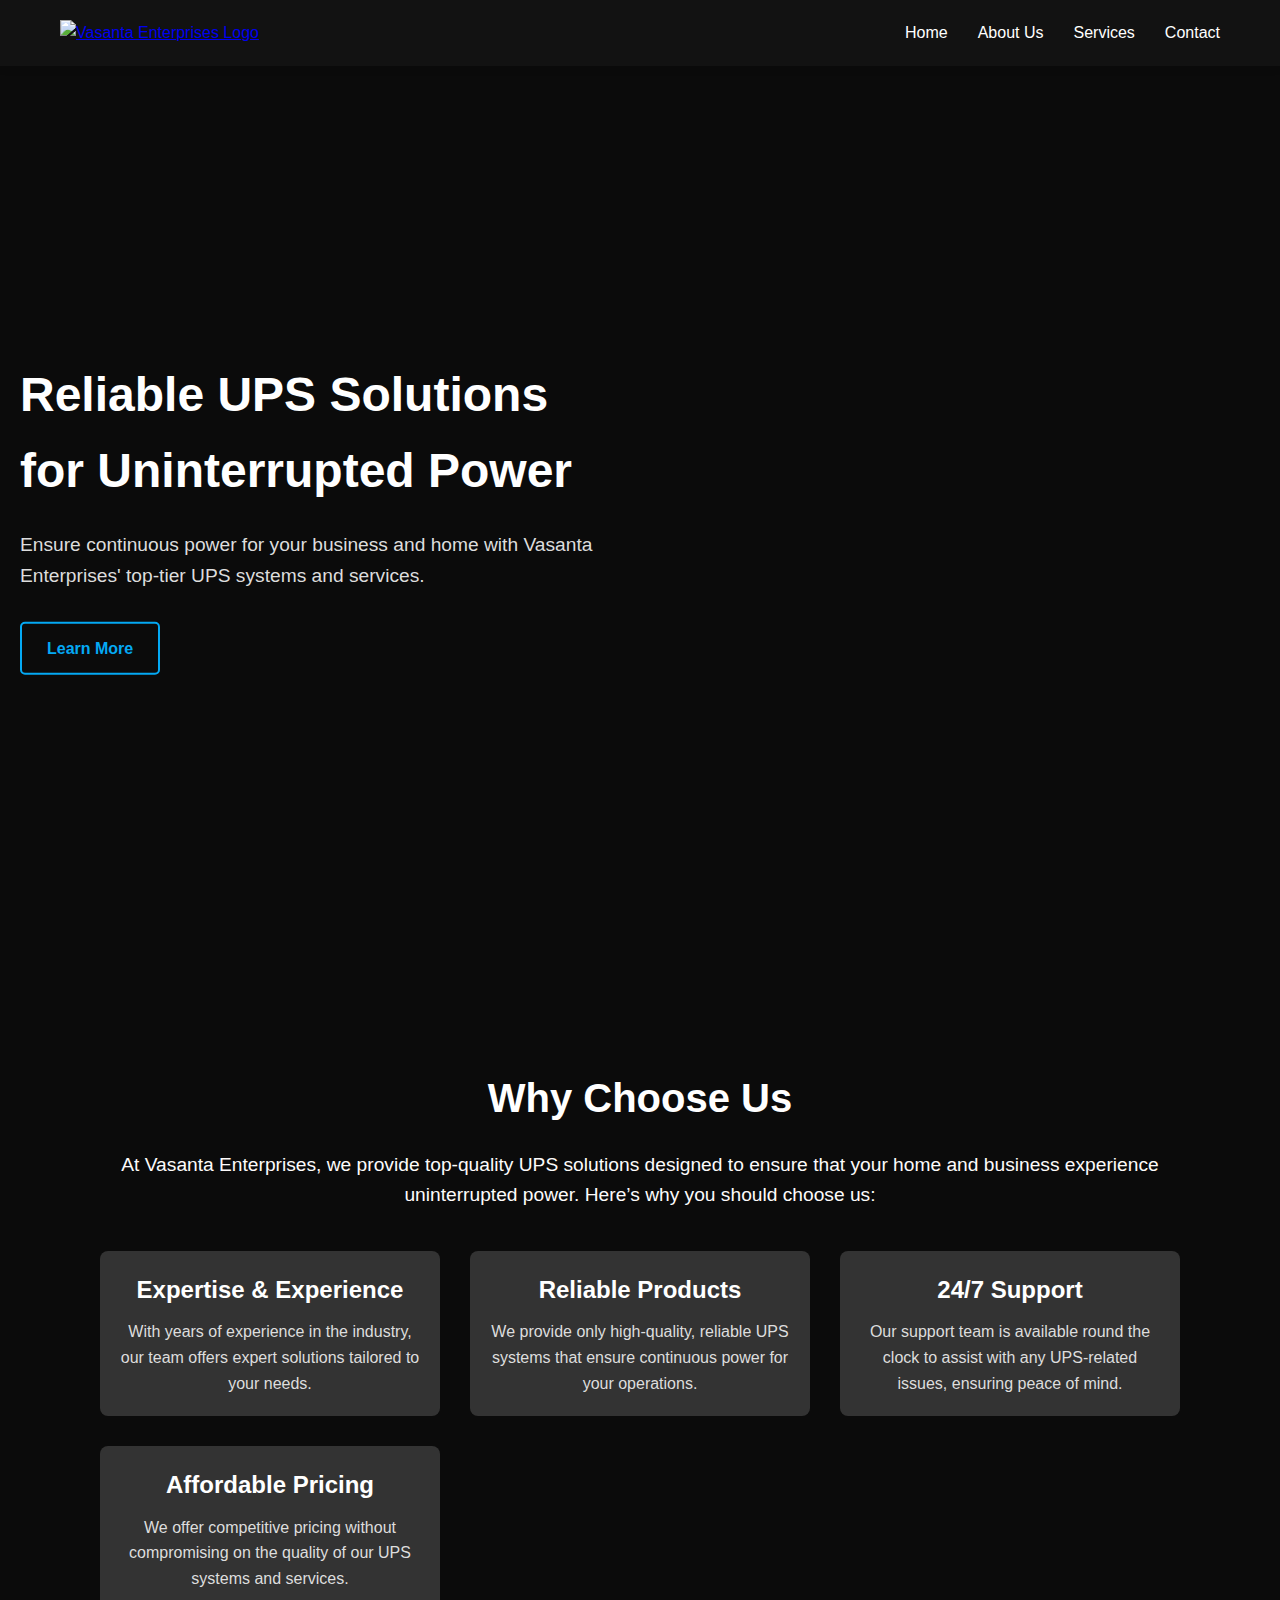
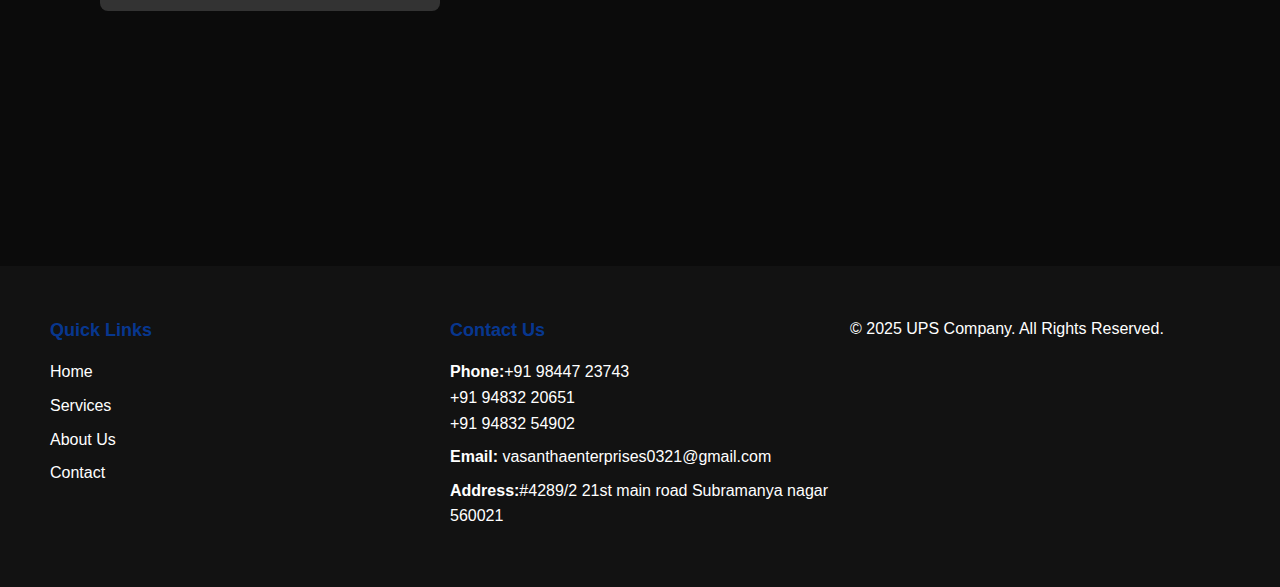
==== index.html @ 321c7b26 "Add files via upload" ====
<!DOCTYPE html>
<html lang="en">
<head>
  <meta charset="UTF-8">
  <meta name="viewport" content="width=device-width, initial-scale=1.0">
  <title>Vasanta Enterprises - UPS Services</title>
  <link rel="stylesheet" href="styles.css">
</head>
<body>
   
  <!-- Header Section -->
  <header class="header">
    <div class="container">
      <!-- Logo Section -->
      <div class="logo">
        <a href="#">
          <img src="logo.jpg" alt="Vasanta Enterprises Logo">
        </a>
      </div>
      
      <!-- Navigation Menu -->
      <nav class="nav">
        <ul>
          <li><a href="index.html">Home</a></li>
          <li><a href="about.html">About Us</a></li> <!-- About Us navigation link -->
          <li><a href="service.html">Services</a></li>
          <li><a href="contact_us.html">Contact</a></li>
        </ul>
      </nav>
    </div>
  </header>

  <!-- Hero Section -->
  <section class="hero">
    <div class="hero-content">
      <h1 class="hero-heading">Reliable UPS Solutions for Uninterrupted Power</h1>
      <p class="hero-subheading">Ensure continuous power for your business and home with Vasanta Enterprises' top-tier UPS systems and services.</p>
      <div class="cta-buttons">
        <a href="#" class="cta-btn secondary-btn">Learn More</a>
      </div>
    </div>
  </section>
  <!DOCTYPE html>
<html lang="en">
<head>
  <meta charset="UTF-8">
  <meta name="viewport" content="width=device-width, initial-scale=1.0">
  <title>About Us | Vasanta Enterprises</title>
  <link rel="stylesheet" href="styles.css">
</head>
<body>
  <!-- About Us / Why Choose Us Section -->
  <section class="about-us">
    <div class="container">
      <div class="about-content">
        <h2 class="section-heading">Why Choose Us</h2>
        <p class="section-description">At Vasanta Enterprises, we provide top-quality UPS solutions designed to ensure that your home and business experience uninterrupted power. Here’s why you should choose us:</p>
        
        <div class="reasons">
          <div class="reason">
            <h3 class="reason-heading">Expertise & Experience</h3>
            <p class="reason-description">With years of experience in the industry, our team offers expert solutions tailored to your needs.</p>
          </div>
          <div class="reason">
            <h3 class="reason-heading">Reliable Products</h3>
            <p class="reason-description">We provide only high-quality, reliable UPS systems that ensure continuous power for your operations.</p>
          </div>
          <div class="reason">
            <h3 class="reason-heading">24/7 Support</h3>
            <p class="reason-description">Our support team is available round the clock to assist with any UPS-related issues, ensuring peace of mind.</p>
          </div>
          <div class="reason">
            <h3 class="reason-heading">Affordable Pricing</h3>
            <p class="reason-description">We offer competitive pricing without compromising on the quality of our UPS systems and services.</p>
          </div>
        </div>
      </div>
    </div>
  </section>
</body>
</html>
<!DOCTYPE html>
<html lang="en">
<head>
  <meta charset="UTF-8">
  <meta name="viewport" content="width=device-width, initial-scale=1.0">
  <title>Services | Vasanta Enterprises</title>
  <link rel="stylesheet" href="styles.css">
</head>
<body>
 

</body>
<!-- Footer Section -->
<footer class="footer">
  <div class="footer-container">
    <!-- Footer Links -->
    <div class="footer-links">
      <h3>Quick Links</h3>
      <ul>
        <li><a href="index.html">Home</a></li>
        <li><a href="service.html">Services</a></li>
        <li><a href="about.html">About Us</a></li>
        <li><a href="contact_us.html">Contact</a></li>
    
      </ul>
    </div>

    <!-- Contact Details -->
    <div class="footer-contact">
      <h3>Contact Us</h3>
      <p><strong>Phone:</strong>+91 98447 23743<br>
        +91 94832 20651<br>
        +91 94832 54902</p>
      <p><strong>Email:</strong> vasanthaenterprises0321@gmail.com</p>
      <p><strong>Address:</strong>#4289/2 21st main road Subramanya nagar 560021</p>
    </div>


  <div class="footer-bottom">
    <p>&copy; 2025 UPS Company. All Rights Reserved.</p>
  </div>
</footer>
</html>
---- styles.css ----
/* Global Reset */
* {
    margin: 0;
    padding: 0;
    box-sizing: border-box;
  }
  
  body {
    font-family: 'Arial', sans-serif;
    background-color: #1c1c1c; /* Dark background */
    color: #fff; /* White text for readability */
    line-height: 1.6;
  }
  
  /* Header Section */
  .header {
    background-color: #121212; /* Dark background for header */
    padding: 20px 0;
    box-shadow: 0 4px 6px rgba(0, 0, 0, 0.1);
  }
  
  .container {
    max-width: 1200px;
    margin: 0 auto;
    padding: 0 20px;
    display: flex;
    justify-content: space-between;
    align-items: center;
  }
  
  /* Logo Section */
  .logo img {
    height: 50px; /* Adjust logo size */
    width: auto;
  }
  
  /* Navigation Menu */
  .nav ul {
    list-style-type: none;
    display: flex;
    gap: 20px;
  }
  
  .nav ul li {
    display: inline-block;
  }
  
  .nav ul li a {
    color: #fff;
    text-decoration: none;
    font-size: 16px;
    font-weight: 500;
    transition: color 0.3s ease;
  }
  
  .nav ul li a:hover {
    color: #04a9f4; /* Highlight color for hover effect */
  }
  
  /* Hero Section */
  .hero {
    position: relative;
    height: 100vh;
    background-image: url("https://www.ipd.com.au/images/delta/banner.jpg");
    background-size: cover;
    background-position: left center; /* Align background to the left */
    background-color: rgba(0, 0, 0, 0.6); /* Dark overlay for better text visibility */
  }
  
  
  .hero-content {
    position: absolute;
    top: 50%;
    left: 20px; /* Align to the left side of the page */
    transform: translateY(-50%); /* Vertically center the content */
    max-width: 600px; /* Limit the width for readability */
  }
  
  .hero-heading {
    font-size: 3rem; /* Large heading */
    font-weight: 700;
    color: #fff;
    margin-bottom: 20px;
  }
  
  .hero-subheading {
    font-size: 1.2rem;
    color: #ddd;
    margin-bottom: 30px;
  }
  
  .cta-buttons {
    display: flex;
    gap: 20px;
  }
  
  .cta-btn {
    padding: 12px 25px;
    font-size: 16px;
    font-weight: bold;
    text-decoration: none;
    border-radius: 5px;
    transition: all 0.3s ease;
  }
  
  .secondary-btn {
    background-color: transparent;
    border: 2px solid #04a9f4; /* Blue border for secondary button */
    color: #04a9f4;
  }
  
  .secondary-btn:hover {
    background-color: #04a9f4;
    color: #fff; /* Invert color on hover */
  }
  /* Global Reset */
* {
    margin: 0;
    padding: 0;
    box-sizing: border-box;
  }
  
  body {
    font-family: 'Arial', sans-serif;
    background-color: #1c1c1c; /* Dark background */
    color: #fff; /* White text for readability */
    line-height: 1.6;
  }
  
  /* About Us / Why Choose Us Section */
  .about-us{
    position: relative;
    height: 100vh;
    background-image: url(https://papers.co/wallpaper/papers.co-nn65-light-blub-dark-blue-29-wallpaper.jpg); /* Replace with your background image */
    background-size: cover;
    background-position: left center; /* Align background to the left */
    background-color: rgba(0, 0, 0, 0.6); /* Dark overlay for better text visibility */
    padding: 60px 0;
    text-align: center;
  }
  
  .container {
    max-width: 1200px;
    margin: 0 auto;
    padding: 0 20px;
  }
  
  .about-content {
    padding: 40px;
  }
  
  .section-heading {
    font-size: 2.5rem;
    font-weight: 700;
    color: #fff;
    margin-bottom: 20px;
    align-items: center;
  }
  
  .section-description {
    font-size: 1.2rem;
    color: #ddd;
    margin-bottom: 40px;
  }
  
  .reasons {
    display: grid;
    grid-template-columns: repeat(auto-fill, minmax(250px, 1fr));
    gap: 30px;
  }
  
  .reason {
    background-color: #333;
    padding: 20px;
    border-radius: 8px;
    transition: background-color 0.3s ease;
  }
  
  .reason:hover {
    background-color: #04a9f4; /* Hover effect with blue background */
  }
  
  .reason-heading {
    font-size: 1.5rem;
    font-weight: 600;
    color: #fff;
    margin-bottom: 10px;
  }
  
  .reason-description {
    font-size: 1rem;
    color: #ddd;
  }
  /* Global Reset */
* {
    margin: 0;
    padding: 0;
    box-sizing: border-box;
  }
  
  body {
    font-family: 'Arial', sans-serif;
    background-color: #1c1c1c; /* Dark background */
    color: #fff; /* White text for readability */
  }
  
  /* Header Section */
  .header {
    background-color: #121212; /* Dark background for header */
    padding: 20px 0;
    box-shadow: 0 4px 6px rgba(0, 0, 0, 0.1);
  }
  
  .container {
    max-width: 1200px;
    margin: 0 auto;
    padding: 0 20px;
    display: flex;
    justify-content: space-between;
    align-items: center;
  }
  
  /* Logo Section */
  .logo img {
    height: 50px; /* Adjust logo size */
    width: auto;
  }
  
  /* Navigation Menu */
  .nav ul {
    list-style-type: none;
    display: flex;
    gap: 30px;
  }
  
  .nav ul li {
    position: relative;
    display: inline-block;
  }
  
  .nav ul li a {
    color: #fff;
    text-decoration: none;
    font-size: 16px;
    font-weight: 500;
    transition: all 0.3s ease;
  }
  
  /* Animation Effect on Hover */
  .nav ul li a::after {
    content: "";
    position: absolute;
    width: 0;
    height: 2px;
    background-color: #04a9f4; /* Blue underline */
    left: 50%;
    bottom: -5px;
    transition: width 0.3s ease, left 0.3s ease;
    transform: translateX(-50%);
  }
  
  .nav ul li a:hover {
    color: #04a9f4; /* Change text color on hover */
    transform: scale(1.1); /* Slightly enlarge text on hover */
  }
  
  .nav ul li a:hover::after {
    width: 100%; /* Full underline on hover */
    left: 0; /* Move underline to the left */
  }
  
  /* Hover effect when the menu item is active */
  .nav ul li a:active {
    transform: scale(1.05);
  }
/* Global Reset */
* {
    margin: 0;
    padding: 0;
    box-sizing: border-box;
  }
  
  body {
    font-family: 'Arial', sans-serif;
    background-color: #1c1c1c; /* Dark background */
    color: #fff; /* White text for readability */
    line-height: 1.6;
  }
  
  /* Global Reset */
* {
    margin: 0;
    padding: 0;
    box-sizing: border-box;
  }
  
  body {
    font-family: 'Arial', sans-serif;
    background-color: #1c1c1c; /* Dark background */
    color: #fff; /* White text for readability */
    line-height: 1.6;
  }
  
  /* Global Reset */
* {
  margin: 0;
  padding: 0;
  box-sizing: border-box;
}

body {
  font-family: 'Arial', sans-serif;
  background-color: #1c1c1c; /* Dark background */
  color: #fff; /* White text for readability */
  line-height: 1.6;
}

/* Services Section */
/* Global Reset */
* {
  margin: 0;
  padding: 0;
  box-sizing: border-box;
}

body  {
  font-family: 'Arial', sans-serif;
  background-color: #1c1c1c; /* Dark background */
  color: #fff; /* White text for readability */
  line-height: 1.6;
  
}

/* Services Section */

.services {
  background-color: #121212; /* Dark background for section */
    position: relative;
    height: 100vh;
    background-image: url(""); /* Replace with your background image */
    background-size: cover;
    background-position: left center; /* Align background to the left */
    background-color: rgba(0, 0, 0, 0.6); /* Dark overlay for better text visibility */
    padding: 60px 0;
    text-align: center;
  padding: 60px 0;
  text-align: center;
}

.container {
  max-width: 1200px;
  margin: 0 auto;
  padding: 0 20px;
}

.section-heading {
  font-size: 2.5rem;
  font-weight: 700;
  color: #fff;
  margin-bottom: 20px;
}

.section-description {
  font-size: 1.2rem;
  color: #fdfbfb;
  margin-bottom: 40px;
}

/* Centering service cards */
.service-cards {
  display: grid;
  grid-template-columns: repeat(auto-fill, minmax(280px, 1fr)); /* Responsive grid */
  gap: 30px;
  justify-content: center; /* Centering the grid */
  align-items: center; /* Aligning items vertically */
  margin-top: 20px;
}

.service-card {
  background-color: #333; /* Dark background for each card */
  padding: 30px;
  border-radius: 8px;
  text-align: center;
  transition: transform 0.3s ease, box-shadow 0.3s ease;
  position: relative;
  overflow: hidden;
  z-index: 1; /* Ensure text is on top */
}

.service-card:hover {
  transform: translateY(-10px); /* Lift effect on hover */
  box-shadow: 0 5px 15px rgba(0, 0, 0, 0.3); /* Box shadow for hover */
}

/* Blue Glow Effect on Hover */
.service-card:hover::before {
  content: "";
  position: absolute;
  top: 50%;
  left: 50%;
  width: 120%;
  height: 120%;
  background: rgba(4, 169, 244, 0.6); /* Blue glow */
  border-radius: 10px;
  transform: translate(-50%, -50%);
  animation: glow 1.5s infinite ease-in-out; /* Animated glow */
  z-index: 0; /* Ensure the glow is behind the text */
}

@keyframes glow {
  0% {
    box-shadow: 0 0 5px rgba(4, 169, 244, 0.6), 0 0 15px rgba(4, 169, 244, 0.6), 0 0 30px rgba(4, 169, 244, 0.6);
  }
  50% {
    box-shadow: 0 0 15px rgba(4, 169, 244, 1), 0 0 25px rgba(4, 169, 244, 1), 0 0 40px rgba(4, 169, 244, 1);
  }
  100% {
    box-shadow: 0 0 5px rgba(4, 169, 244, 0.6), 0 0 15px rgba(4, 169, 244, 0.6), 0 0 30px rgba(4, 169, 244, 0.6);
  }
}

.service-icon img {
  width: 60px; /* Icon size */
  height: 60px;
  margin-bottom: 20px;
}

.service-heading {
  font-size: 1.8rem;
  font-weight: 600;
  color: #fff;
  margin-bottom: 15px;
  z-index: 2; /* Ensure heading text stays above glow */
  position: relative; /* Needed for z-index to work */
}

.service-description {
  font-size: 1rem;
  color: #ddd;
}

/* Responsive Design for Small Screens */
@media (max-width: 768px) {
  .section-heading {
    font-size: 2rem;
  }

  .section-description {
    font-size: 1rem;
  }
}
/* General Footer Styling */
.footer {
  background-color: #121212; /* Dark background */
  color: #ffffff; /* White text */
  padding: 40px 20px;
  font-family: Arial, sans-serif;
}

.footer-container {
  display: flex;
  flex-wrap: wrap;
  justify-content: space-between;
  max-width: 1200px;
  margin: 0 auto;
}

.footer-container div {
  flex: 1 1 250px;
  margin: 10px;
}

.footer h3 {
  margin-bottom: 15px;
  font-size: 18px;
  color: #0054f094; /* Accent color */
}

/* Footer Links */
.footer-links ul {
  list-style: none;
  padding: 0;
}

.footer-links ul li {
  margin: 8px 0;
}

.footer-links ul li a {
  color: #ffffff;
  text-decoration: none;
  transition: color 0.3s ease;
}

.footer-links ul li a:hover {
  color: #0040f08f; /* Hover effect */
}

/* Footer Contact */
.footer-contact p {
  margin: 8px 0;
}

/* Social Media Links */
.footer-social a {
  display: inline-block;
  margin-right: 10px;
  color: #ffffff;
  text-decoration: none;
  transition: color 0.3s ease;
}

.footer-social a:hover {
  color: #004cf09c; /* Hover effect */
}

/* Newsletter Section */
.footer-newsletter input[type="email"] {
  width: 70%;
  padding: 10px;
  margin-right: 10px;
  border: none;
  border-radius: 5px;
}

.footer-newsletter button {
  padding: 10px 15px;
  border: none;
  background-color: #0054f0a4;
  color: #121212;
  border-radius: 5px;
  cursor: pointer;
  transition: background-color 0.3s ease;
}

/* Container Styling */
.services-container {
  display: flex;
  justify-content: center; /* Centers content horizontally */
  align-items: center; /* Centers content vertically (if needed) */
  flex-wrap: wrap; /* Wraps the cards if there's not enough space */
  gap: 20px; /* Adds space between cards */
  padding: 40px;
  margin: 0 auto; /* Centers the container */
  max-width: 1200px; /* Adjust the max width to match About Us */
  text-align: center; /* Align text inside the cards */
}

/* Service Card Styling */
.service-card {
  background-color: #3a3a3a41;
  border-radius: 10px;
  padding: 20px;
  width: 300px; /* Ensures consistent size for all cards */
  box-shadow: 0 4px 6px rgba(0, 0, 0, 0.1);
  transition: transform 0.3s ease, box-shadow 0.3s ease;
  background-color: #333;
  padding: 20px;
  border-radius: 8px;
  transition: background-color 0.3s ease;
}

.service-card:hover {
  transform: translateY(-10px); /* Hover effect for animation */
  box-shadow: 0 8px 12px rgba(0, 0, 0, 0.2);
}

.service-card h3 {
  font-size: 20px;
  font-weight: bold;
  margin-bottom: 15px;
  color: #333;;
}

.service-card p {
  font-size: 16px;
  color: #fcf7f7fb;
  line-height: 1.5;
}

.services-container {
  display: flex;
  justify-content: center;
  flex-wrap: wrap;
  gap: 20px;
  padding: 40px;
  max-width: 1200px;
  margin: 0 auto;
  text-align: center;
}

/* Service Card Styling */
.service-card {
  background-color: #1b191986;
  border: 1px solid #ddd;
  border-radius: 10px;
  padding: 20px;
  width: 300px;
  box-shadow: 0 4px 6px rgba(0, 0, 0, 0.1);
  text-decoration: none; /* Removes underline from links */
  color: inherit; /* Inherits text color */
  transition: transform 0.3s ease, box-shadow 0.3s ease, background-color 0.3s ease;
}

.service-card:hover {
  transform: translateY(-10px); /* Lift card on hover */
  box-shadow: 0 8px 12px rgba(0, 0, 0, 0.2);
  background-color: #18191a; /* Slight background color change on hover */
}

/* Service Card Text Styling */
.service-card h3 {
  font-size: 20px;
  font-weight: bold;
  margin-bottom: 15px;
  color: #f7f3f3;
  transition: color 0.3s ease;
}

.service-card p {
  font-size: 16px;
  color: #fdfcfc;
  line-height: 1.5;
  transition: color 0.3s ease;
}

.service-card:hover h3 {
  color: #007bff; /* Change heading color on hover */
}

.service-card:hover p {
  color: #0056b3; /* Change paragraph color on hover */

 body {
  margin: 0;
  font-family: Arial, sans-serif;
  background-color: #f7f9fc;
  color: #353535;
}

.main-header {
  background-color: #007bff;
  padding: 10px 0;
}

.navbar .nav-menu {
  list-style: none;
  display: flex;
  justify-content: center;
  margin: 0;
  padding: 0;
}

.navbar .nav-menu li {
  margin: 0 15px;
}

.navbar .nav-menu a {
  text-decoration: none;
  color: #fff;
  font-size: 18px;
  transition: color 0.3s ease;
}

.navbar .nav-menu a:hover {
  color: #dfe3ee;
}

/* Services Section */
.services-section {
  padding: 50px 20px;
  text-align: center;
  background-color: #fff;
}

.section-title {
  font-size: 36px;
  color: #007bff;
  margin-bottom: 30px;
}

.service-cards-container {
  display: flex;
  flex-wrap: wrap;
  justify-content: center;
  gap: 20px;
}

.service-card {
  text-decoration: none;
  color: #333;
  background-color: #f1f1f1;
  padding: 20px;
  width: 250px;
  border-radius: 8px;
  text-align: center;
  transition: transform 0.3s ease, background-color 0.3s ease;
  box-shadow: 0 4px 6px rgba(0, 0, 0, 0.1);
}

.service-card h3 {
  font-size: 24px;
  color: #007bff;
  margin-bottom: 10px;
}

.service-card p {
  font-size: 16px;
  color: #666;
}

.service-card:hover {
  transform: translateY(-10px);
  background-color: #e9f5ff;
}

/* Footer */
.footer {
  padding: 20px;
  text-align: center;
  background-color: #007bff;
  color: #fff;
}

body {
  margin: 0;
  font-family: Arial, sans-serif;
  background-color: #f7f9fc;
  color: #333;
}

.main-header {
  background-color: #007bff;
  padding: 10px 0;
}

.navbar .nav-menu {
  list-style: none;
  display: flex;
  justify-content: center;
  margin: 0;
  padding: 0;
}

.navbar .nav-menu li {
  margin: 0 15px;
}

.navbar .nav-menu a {
  text-decoration: none;
  color: #fff;
  font-size: 18px;
  transition: color 0.3s ease;
}

.navbar .nav-menu a:hover {
  color: #dfe3ee;
}

/* General Styles */
body {
  margin: 0;
  font-family: Arial, sans-serif;
  background-color: #f7f9fc;
  color: #333;
}

.main-header {
  background-color: #007bff;
  padding: 10px 0;
}

.navbar .nav-menu {
  list-style: none;
  display: flex;
  justify-content: center;
  margin: 0;
  padding: 0;
}

.navbar .nav-menu li {
  margin: 0 15px;
}

.navbar .nav-menu a {
  text-decoration: none;
  color: #fff;
  font-size: 18px;
  transition: color 0.3s ease;
}

.navbar .nav-menu a:hover {
  color: #dfe3ee;
}

/* Active Link Style */
.navbar .nav-menu a.active {
  color: #f8f8f8;
  border-bottom: 2px solid #f8f8f8;
}

/* Contact Us Section */
.contact-section {
  padding: 50px 20px;
  text-align: center;
  background-color: #fff;
}

.section-title {
  font-size: 36px;
  color: #007bff;
  margin-bottom: 20px;
}

.contact-description {
  font-size: 18px;
  color: #555;
  margin-bottom: 30px;
}

.contact-details {
  display: flex;
  flex-wrap: wrap;
  justify-content: center;
  gap: 20px;
}

.contact-info {
  text-align: left;
  max-width: 300px;
}

.contact-info h3 {
  color: #007bff;
  font-size: 20px;
  margin-bottom: 5px;
}

.contact-info p {
  font-size: 16px;
  color: #666;
}

.map-container {
  max-width: 100%;
}

.animated-map {
  transition: transform 0.5s ease;
}

.animated-map:hover {
  transform: scale(1.05);
  filter: brightness(1.2);
}

/* Footer */
.footer {
  padding: 20px;
  text-align: center;
  background-color: #007bff;
  color: #fff;
}
.cards-container {
  display: grid;
  grid-template-columns: repeat(auto-fit, minmax(300px, 1fr)); /* Automatically adjust columns */
  gap: 20px; /* Add spacing between cards */
  padding: 20px;
}

.card {
  padding: 20px;
  border: 1px solid #ddd;
  border-radius: 8px;
  box-shadow: 0 4px 6px rgba(0, 0, 0, 0.1);
}

.slider {
  position: relative;
  width: 80%;
  height: 400px;
  overflow: hidden;
  border-radius: 10px;
  box-shadow: 0 4px 10px rgba(0, 0, 0, 0.2);
}

.slides {
  display: flex;
  transition: transform 0.5s ease-in-out;
}

.slides img {
  width: 100%;
  height: 100%;
  object-fit: cover;
}

button {
  position: absolute;
  top: 50%;
  transform: translateY(-50%);
  background-color: rgba(0, 0, 0, 0.5);
  color: white;
  border: none;
  padding: 15px;
  cursor: pointer;
  z-index: 10;
  border-radius: 50%;
}

button:hover {
  background-color: rgba(0, 0, 0, 0.8);
}

button.prev {
  left: 10px;
}

button.next {
  right: 10px;
}

/* Slider Container */
.slider-container {
  width: 80%; /* Adjust to fit your design */
  margin: auto;
  overflow: hidden; /* Hide content outside the container */
  border: 2px solid #ddd;
  border-radius: 8px;
  position: relative;
  box-shadow: 0 4px 8px rgba(0, 0, 0, 0.2);
}

/* Slides */
.slides {
  display: flex;
  width: 400%; /* 4 slides */
  animation: slideAnimation 16s infinite; /* Animation for sliding */
}

/* Individual Slide */
.slide {
  width: 100%; /* Full width of the container */
  flex-shrink: 0;
}

.slide img {
  width: 100%;
  display: block;
  border-radius: 8px;
}

/* Keyframes for Sliding Animation */
@keyframes slideAnimation {
  0% {
    transform: translateX(0%);
  }
  25% {
    transform: translateX(-100%);
  }
  50% {
    transform: translateX(-200%);
  }
  75% {
    transform: translateX(-300%);
  }
  100% {
    transform: translateX(0%);
  }
}
---- styles.css ----
/* Global Reset */
* {
    margin: 0;
    padding: 0;
    box-sizing: border-box;
  }
  
  body {
    font-family: 'Arial', sans-serif;
    background-color: #1c1c1c; /* Dark background */
    color: #fff; /* White text for readability */
    line-height: 1.6;
  }
  
  /* Header Section */
  .header {
    background-color: #121212; /* Dark background for header */
    padding: 20px 0;
    box-shadow: 0 4px 6px rgba(0, 0, 0, 0.1);
  }
  
  .container {
    max-width: 1200px;
    margin: 0 auto;
    padding: 0 20px;
    display: flex;
    justify-content: space-between;
    align-items: center;
  }
  
  /* Logo Section */
  .logo img {
    height: 50px; /* Adjust logo size */
    width: auto;
  }
  
  /* Navigation Menu */
  .nav ul {
    list-style-type: none;
    display: flex;
    gap: 20px;
  }
  
  .nav ul li {
    display: inline-block;
  }
  
  .nav ul li a {
    color: #fff;
    text-decoration: none;
    font-size: 16px;
    font-weight: 500;
    transition: color 0.3s ease;
  }
  
  .nav ul li a:hover {
    color: #04a9f4; /* Highlight color for hover effect */
  }
  
  /* Hero Section */
  .hero {
    position: relative;
    height: 100vh;
    background-image: url("https://www.ipd.com.au/images/delta/banner.jpg");
    background-size: cover;
    background-position: left center; /* Align background to the left */
    background-color: rgba(0, 0, 0, 0.6); /* Dark overlay for better text visibility */
  }
  
  
  .hero-content {
    position: absolute;
    top: 50%;
    left: 20px; /* Align to the left side of the page */
    transform: translateY(-50%); /* Vertically center the content */
    max-width: 600px; /* Limit the width for readability */
  }
  
  .hero-heading {
    font-size: 3rem; /* Large heading */
    font-weight: 700;
    color: #fff;
    margin-bottom: 20px;
  }
  
  .hero-subheading {
    font-size: 1.2rem;
    color: #ddd;
    margin-bottom: 30px;
  }
  
  .cta-buttons {
    display: flex;
    gap: 20px;
  }
  
  .cta-btn {
    padding: 12px 25px;
    font-size: 16px;
    font-weight: bold;
    text-decoration: none;
    border-radius: 5px;
    transition: all 0.3s ease;
  }
  
  .secondary-btn {
    background-color: transparent;
    border: 2px solid #04a9f4; /* Blue border for secondary button */
    color: #04a9f4;
  }
  
  .secondary-btn:hover {
    background-color: #04a9f4;
    color: #fff; /* Invert color on hover */
  }
  /* Global Reset */
* {
    margin: 0;
    padding: 0;
    box-sizing: border-box;
  }
  
  body {
    font-family: 'Arial', sans-serif;
    background-color: #1c1c1c; /* Dark background */
    color: #fff; /* White text for readability */
    line-height: 1.6;
  }
  
  /* About Us / Why Choose Us Section */
  .about-us{
    position: relative;
    height: 100vh;
    background-image: url(https://papers.co/wallpaper/papers.co-nn65-light-blub-dark-blue-29-wallpaper.jpg); /* Replace with your background image */
    background-size: cover;
    background-position: left center; /* Align background to the left */
    background-color: rgba(0, 0, 0, 0.6); /* Dark overlay for better text visibility */
    padding: 60px 0;
    text-align: center;
  }
  
  .container {
    max-width: 1200px;
    margin: 0 auto;
    padding: 0 20px;
  }
  
  .about-content {
    padding: 40px;
  }
  
  .section-heading {
    font-size: 2.5rem;
    font-weight: 700;
    color: #fff;
    margin-bottom: 20px;
    align-items: center;
  }
  
  .section-description {
    font-size: 1.2rem;
    color: #ddd;
    margin-bottom: 40px;
  }
  
  .reasons {
    display: grid;
    grid-template-columns: repeat(auto-fill, minmax(250px, 1fr));
    gap: 30px;
  }
  
  .reason {
    background-color: #333;
    padding: 20px;
    border-radius: 8px;
    transition: background-color 0.3s ease;
  }
  
  .reason:hover {
    background-color: #04a9f4; /* Hover effect with blue background */
  }
  
  .reason-heading {
    font-size: 1.5rem;
    font-weight: 600;
    color: #fff;
    margin-bottom: 10px;
  }
  
  .reason-description {
    font-size: 1rem;
    color: #ddd;
  }
  /* Global Reset */
* {
    margin: 0;
    padding: 0;
    box-sizing: border-box;
  }
  
  body {
    font-family: 'Arial', sans-serif;
    background-color: #1c1c1c; /* Dark background */
    color: #fff; /* White text for readability */
  }
  
  /* Header Section */
  .header {
    background-color: #121212; /* Dark background for header */
    padding: 20px 0;
    box-shadow: 0 4px 6px rgba(0, 0, 0, 0.1);
  }
  
  .container {
    max-width: 1200px;
    margin: 0 auto;
    padding: 0 20px;
    display: flex;
    justify-content: space-between;
    align-items: center;
  }
  
  /* Logo Section */
  .logo img {
    height: 50px; /* Adjust logo size */
    width: auto;
  }
  
  /* Navigation Menu */
  .nav ul {
    list-style-type: none;
    display: flex;
    gap: 30px;
  }
  
  .nav ul li {
    position: relative;
    display: inline-block;
  }
  
  .nav ul li a {
    color: #fff;
    text-decoration: none;
    font-size: 16px;
    font-weight: 500;
    transition: all 0.3s ease;
  }
  
  /* Animation Effect on Hover */
  .nav ul li a::after {
    content: "";
    position: absolute;
    width: 0;
    height: 2px;
    background-color: #04a9f4; /* Blue underline */
    left: 50%;
    bottom: -5px;
    transition: width 0.3s ease, left 0.3s ease;
    transform: translateX(-50%);
  }
  
  .nav ul li a:hover {
    color: #04a9f4; /* Change text color on hover */
    transform: scale(1.1); /* Slightly enlarge text on hover */
  }
  
  .nav ul li a:hover::after {
    width: 100%; /* Full underline on hover */
    left: 0; /* Move underline to the left */
  }
  
  /* Hover effect when the menu item is active */
  .nav ul li a:active {
    transform: scale(1.05);
  }
/* Global Reset */
* {
    margin: 0;
    padding: 0;
    box-sizing: border-box;
  }
  
  body {
    font-family: 'Arial', sans-serif;
    background-color: #1c1c1c; /* Dark background */
    color: #fff; /* White text for readability */
    line-height: 1.6;
  }
  
  /* Global Reset */
* {
    margin: 0;
    padding: 0;
    box-sizing: border-box;
  }
  
  body {
    font-family: 'Arial', sans-serif;
    background-color: #1c1c1c; /* Dark background */
    color: #fff; /* White text for readability */
    line-height: 1.6;
  }
  
  /* Global Reset */
* {
  margin: 0;
  padding: 0;
  box-sizing: border-box;
}

body {
  font-family: 'Arial', sans-serif;
  background-color: #1c1c1c; /* Dark background */
  color: #fff; /* White text for readability */
  line-height: 1.6;
}

/* Services Section */
/* Global Reset */
* {
  margin: 0;
  padding: 0;
  box-sizing: border-box;
}

body  {
  font-family: 'Arial', sans-serif;
  background-color: #1c1c1c; /* Dark background */
  color: #fff; /* White text for readability */
  line-height: 1.6;
  
}

/* Services Section */

.services {
  background-color: #121212; /* Dark background for section */
    position: relative;
    height: 100vh;
    background-image: url(""); /* Replace with your background image */
    background-size: cover;
    background-position: left center; /* Align background to the left */
    background-color: rgba(0, 0, 0, 0.6); /* Dark overlay for better text visibility */
    padding: 60px 0;
    text-align: center;
  padding: 60px 0;
  text-align: center;
}

.container {
  max-width: 1200px;
  margin: 0 auto;
  padding: 0 20px;
}

.section-heading {
  font-size: 2.5rem;
  font-weight: 700;
  color: #fff;
  margin-bottom: 20px;
}

.section-description {
  font-size: 1.2rem;
  color: #fdfbfb;
  margin-bottom: 40px;
}

/* Centering service cards */
.service-cards {
  display: grid;
  grid-template-columns: repeat(auto-fill, minmax(280px, 1fr)); /* Responsive grid */
  gap: 30px;
  justify-content: center; /* Centering the grid */
  align-items: center; /* Aligning items vertically */
  margin-top: 20px;
}

.service-card {
  background-color: #333; /* Dark background for each card */
  padding: 30px;
  border-radius: 8px;
  text-align: center;
  transition: transform 0.3s ease, box-shadow 0.3s ease;
  position: relative;
  overflow: hidden;
  z-index: 1; /* Ensure text is on top */
}

.service-card:hover {
  transform: translateY(-10px); /* Lift effect on hover */
  box-shadow: 0 5px 15px rgba(0, 0, 0, 0.3); /* Box shadow for hover */
}

/* Blue Glow Effect on Hover */
.service-card:hover::before {
  content: "";
  position: absolute;
  top: 50%;
  left: 50%;
  width: 120%;
  height: 120%;
  background: rgba(4, 169, 244, 0.6); /* Blue glow */
  border-radius: 10px;
  transform: translate(-50%, -50%);
  animation: glow 1.5s infinite ease-in-out; /* Animated glow */
  z-index: 0; /* Ensure the glow is behind the text */
}

@keyframes glow {
  0% {
    box-shadow: 0 0 5px rgba(4, 169, 244, 0.6), 0 0 15px rgba(4, 169, 244, 0.6), 0 0 30px rgba(4, 169, 244, 0.6);
  }
  50% {
    box-shadow: 0 0 15px rgba(4, 169, 244, 1), 0 0 25px rgba(4, 169, 244, 1), 0 0 40px rgba(4, 169, 244, 1);
  }
  100% {
    box-shadow: 0 0 5px rgba(4, 169, 244, 0.6), 0 0 15px rgba(4, 169, 244, 0.6), 0 0 30px rgba(4, 169, 244, 0.6);
  }
}

.service-icon img {
  width: 60px; /* Icon size */
  height: 60px;
  margin-bottom: 20px;
}

.service-heading {
  font-size: 1.8rem;
  font-weight: 600;
  color: #fff;
  margin-bottom: 15px;
  z-index: 2; /* Ensure heading text stays above glow */
  position: relative; /* Needed for z-index to work */
}

.service-description {
  font-size: 1rem;
  color: #ddd;
}

/* Responsive Design for Small Screens */
@media (max-width: 768px) {
  .section-heading {
    font-size: 2rem;
  }

  .section-description {
    font-size: 1rem;
  }
}
/* General Footer Styling */
.footer {
  background-color: #121212; /* Dark background */
  color: #ffffff; /* White text */
  padding: 40px 20px;
  font-family: Arial, sans-serif;
}

.footer-container {
  display: flex;
  flex-wrap: wrap;
  justify-content: space-between;
  max-width: 1200px;
  margin: 0 auto;
}

.footer-container div {
  flex: 1 1 250px;
  margin: 10px;
}

.footer h3 {
  margin-bottom: 15px;
  font-size: 18px;
  color: #0054f094; /* Accent color */
}

/* Footer Links */
.footer-links ul {
  list-style: none;
  padding: 0;
}

.footer-links ul li {
  margin: 8px 0;
}

.footer-links ul li a {
  color: #ffffff;
  text-decoration: none;
  transition: color 0.3s ease;
}

.footer-links ul li a:hover {
  color: #0040f08f; /* Hover effect */
}

/* Footer Contact */
.footer-contact p {
  margin: 8px 0;
}

/* Social Media Links */
.footer-social a {
  display: inline-block;
  margin-right: 10px;
  color: #ffffff;
  text-decoration: none;
  transition: color 0.3s ease;
}

.footer-social a:hover {
  color: #004cf09c; /* Hover effect */
}

/* Newsletter Section */
.footer-newsletter input[type="email"] {
  width: 70%;
  padding: 10px;
  margin-right: 10px;
  border: none;
  border-radius: 5px;
}

.footer-newsletter button {
  padding: 10px 15px;
  border: none;
  background-color: #0054f0a4;
  color: #121212;
  border-radius: 5px;
  cursor: pointer;
  transition: background-color 0.3s ease;
}

/* Container Styling */
.services-container {
  display: flex;
  justify-content: center; /* Centers content horizontally */
  align-items: center; /* Centers content vertically (if needed) */
  flex-wrap: wrap; /* Wraps the cards if there's not enough space */
  gap: 20px; /* Adds space between cards */
  padding: 40px;
  margin: 0 auto; /* Centers the container */
  max-width: 1200px; /* Adjust the max width to match About Us */
  text-align: center; /* Align text inside the cards */
}

/* Service Card Styling */
.service-card {
  background-color: #3a3a3a41;
  border-radius: 10px;
  padding: 20px;
  width: 300px; /* Ensures consistent size for all cards */
  box-shadow: 0 4px 6px rgba(0, 0, 0, 0.1);
  transition: transform 0.3s ease, box-shadow 0.3s ease;
  background-color: #333;
  padding: 20px;
  border-radius: 8px;
  transition: background-color 0.3s ease;
}

.service-card:hover {
  transform: translateY(-10px); /* Hover effect for animation */
  box-shadow: 0 8px 12px rgba(0, 0, 0, 0.2);
}

.service-card h3 {
  font-size: 20px;
  font-weight: bold;
  margin-bottom: 15px;
  color: #333;;
}

.service-card p {
  font-size: 16px;
  color: #fcf7f7fb;
  line-height: 1.5;
}

.services-container {
  display: flex;
  justify-content: center;
  flex-wrap: wrap;
  gap: 20px;
  padding: 40px;
  max-width: 1200px;
  margin: 0 auto;
  text-align: center;
}

/* Service Card Styling */
.service-card {
  background-color: #1b191986;
  border: 1px solid #ddd;
  border-radius: 10px;
  padding: 20px;
  width: 300px;
  box-shadow: 0 4px 6px rgba(0, 0, 0, 0.1);
  text-decoration: none; /* Removes underline from links */
  color: inherit; /* Inherits text color */
  transition: transform 0.3s ease, box-shadow 0.3s ease, background-color 0.3s ease;
}

.service-card:hover {
  transform: translateY(-10px); /* Lift card on hover */
  box-shadow: 0 8px 12px rgba(0, 0, 0, 0.2);
  background-color: #18191a; /* Slight background color change on hover */
}

/* Service Card Text Styling */
.service-card h3 {
  font-size: 20px;
  font-weight: bold;
  margin-bottom: 15px;
  color: #f7f3f3;
  transition: color 0.3s ease;
}

.service-card p {
  font-size: 16px;
  color: #fdfcfc;
  line-height: 1.5;
  transition: color 0.3s ease;
}

.service-card:hover h3 {
  color: #007bff; /* Change heading color on hover */
}

.service-card:hover p {
  color: #0056b3; /* Change paragraph color on hover */

 body {
  margin: 0;
  font-family: Arial, sans-serif;
  background-color: #f7f9fc;
  color: #353535;
}

.main-header {
  background-color: #007bff;
  padding: 10px 0;
}

.navbar .nav-menu {
  list-style: none;
  display: flex;
  justify-content: center;
  margin: 0;
  padding: 0;
}

.navbar .nav-menu li {
  margin: 0 15px;
}

.navbar .nav-menu a {
  text-decoration: none;
  color: #fff;
  font-size: 18px;
  transition: color 0.3s ease;
}

.navbar .nav-menu a:hover {
  color: #dfe3ee;
}

/* Services Section */
.services-section {
  padding: 50px 20px;
  text-align: center;
  background-color: #fff;
}

.section-title {
  font-size: 36px;
  color: #007bff;
  margin-bottom: 30px;
}

.service-cards-container {
  display: flex;
  flex-wrap: wrap;
  justify-content: center;
  gap: 20px;
}

.service-card {
  text-decoration: none;
  color: #333;
  background-color: #f1f1f1;
  padding: 20px;
  width: 250px;
  border-radius: 8px;
  text-align: center;
  transition: transform 0.3s ease, background-color 0.3s ease;
  box-shadow: 0 4px 6px rgba(0, 0, 0, 0.1);
}

.service-card h3 {
  font-size: 24px;
  color: #007bff;
  margin-bottom: 10px;
}

.service-card p {
  font-size: 16px;
  color: #666;
}

.service-card:hover {
  transform: translateY(-10px);
  background-color: #e9f5ff;
}

/* Footer */
.footer {
  padding: 20px;
  text-align: center;
  background-color: #007bff;
  color: #fff;
}

body {
  margin: 0;
  font-family: Arial, sans-serif;
  background-color: #f7f9fc;
  color: #333;
}

.main-header {
  background-color: #007bff;
  padding: 10px 0;
}

.navbar .nav-menu {
  list-style: none;
  display: flex;
  justify-content: center;
  margin: 0;
  padding: 0;
}

.navbar .nav-menu li {
  margin: 0 15px;
}

.navbar .nav-menu a {
  text-decoration: none;
  color: #fff;
  font-size: 18px;
  transition: color 0.3s ease;
}

.navbar .nav-menu a:hover {
  color: #dfe3ee;
}

/* General Styles */
body {
  margin: 0;
  font-family: Arial, sans-serif;
  background-color: #f7f9fc;
  color: #333;
}

.main-header {
  background-color: #007bff;
  padding: 10px 0;
}

.navbar .nav-menu {
  list-style: none;
  display: flex;
  justify-content: center;
  margin: 0;
  padding: 0;
}

.navbar .nav-menu li {
  margin: 0 15px;
}

.navbar .nav-menu a {
  text-decoration: none;
  color: #fff;
  font-size: 18px;
  transition: color 0.3s ease;
}

.navbar .nav-menu a:hover {
  color: #dfe3ee;
}

/* Active Link Style */
.navbar .nav-menu a.active {
  color: #f8f8f8;
  border-bottom: 2px solid #f8f8f8;
}

/* Contact Us Section */
.contact-section {
  padding: 50px 20px;
  text-align: center;
  background-color: #fff;
}

.section-title {
  font-size: 36px;
  color: #007bff;
  margin-bottom: 20px;
}

.contact-description {
  font-size: 18px;
  color: #555;
  margin-bottom: 30px;
}

.contact-details {
  display: flex;
  flex-wrap: wrap;
  justify-content: center;
  gap: 20px;
}

.contact-info {
  text-align: left;
  max-width: 300px;
}

.contact-info h3 {
  color: #007bff;
  font-size: 20px;
  margin-bottom: 5px;
}

.contact-info p {
  font-size: 16px;
  color: #666;
}

.map-container {
  max-width: 100%;
}

.animated-map {
  transition: transform 0.5s ease;
}

.animated-map:hover {
  transform: scale(1.05);
  filter: brightness(1.2);
}

/* Footer */
.footer {
  padding: 20px;
  text-align: center;
  background-color: #007bff;
  color: #fff;
}
.cards-container {
  display: grid;
  grid-template-columns: repeat(auto-fit, minmax(300px, 1fr)); /* Automatically adjust columns */
  gap: 20px; /* Add spacing between cards */
  padding: 20px;
}

.card {
  padding: 20px;
  border: 1px solid #ddd;
  border-radius: 8px;
  box-shadow: 0 4px 6px rgba(0, 0, 0, 0.1);
}

.slider {
  position: relative;
  width: 80%;
  height: 400px;
  overflow: hidden;
  border-radius: 10px;
  box-shadow: 0 4px 10px rgba(0, 0, 0, 0.2);
}

.slides {
  display: flex;
  transition: transform 0.5s ease-in-out;
}

.slides img {
  width: 100%;
  height: 100%;
  object-fit: cover;
}

button {
  position: absolute;
  top: 50%;
  transform: translateY(-50%);
  background-color: rgba(0, 0, 0, 0.5);
  color: white;
  border: none;
  padding: 15px;
  cursor: pointer;
  z-index: 10;
  border-radius: 50%;
}

button:hover {
  background-color: rgba(0, 0, 0, 0.8);
}

button.prev {
  left: 10px;
}

button.next {
  right: 10px;
}

/* Slider Container */
.slider-container {
  width: 80%; /* Adjust to fit your design */
  margin: auto;
  overflow: hidden; /* Hide content outside the container */
  border: 2px solid #ddd;
  border-radius: 8px;
  position: relative;
  box-shadow: 0 4px 8px rgba(0, 0, 0, 0.2);
}

/* Slides */
.slides {
  display: flex;
  width: 400%; /* 4 slides */
  animation: slideAnimation 16s infinite; /* Animation for sliding */
}

/* Individual Slide */
.slide {
  width: 100%; /* Full width of the container */
  flex-shrink: 0;
}

.slide img {
  width: 100%;
  display: block;
  border-radius: 8px;
}

/* Keyframes for Sliding Animation */
@keyframes slideAnimation {
  0% {
    transform: translateX(0%);
  }
  25% {
    transform: translateX(-100%);
  }
  50% {
    transform: translateX(-200%);
  }
  75% {
    transform: translateX(-300%);
  }
  100% {
    transform: translateX(0%);
  }
}
---- styles.css ----
/* Global Reset */
* {
    margin: 0;
    padding: 0;
    box-sizing: border-box;
  }
  
  body {
    font-family: 'Arial', sans-serif;
    background-color: #1c1c1c; /* Dark background */
    color: #fff; /* White text for readability */
    line-height: 1.6;
  }
  
  /* Header Section */
  .header {
    background-color: #121212; /* Dark background for header */
    padding: 20px 0;
    box-shadow: 0 4px 6px rgba(0, 0, 0, 0.1);
  }
  
  .container {
    max-width: 1200px;
    margin: 0 auto;
    padding: 0 20px;
    display: flex;
    justify-content: space-between;
    align-items: center;
  }
  
  /* Logo Section */
  .logo img {
    height: 50px; /* Adjust logo size */
    width: auto;
  }
  
  /* Navigation Menu */
  .nav ul {
    list-style-type: none;
    display: flex;
    gap: 20px;
  }
  
  .nav ul li {
    display: inline-block;
  }
  
  .nav ul li a {
    color: #fff;
    text-decoration: none;
    font-size: 16px;
    font-weight: 500;
    transition: color 0.3s ease;
  }
  
  .nav ul li a:hover {
    color: #04a9f4; /* Highlight color for hover effect */
  }
  
  /* Hero Section */
  .hero {
    position: relative;
    height: 100vh;
    background-image: url("https://www.ipd.com.au/images/delta/banner.jpg");
    background-size: cover;
    background-position: left center; /* Align background to the left */
    background-color: rgba(0, 0, 0, 0.6); /* Dark overlay for better text visibility */
  }
  
  
  .hero-content {
    position: absolute;
    top: 50%;
    left: 20px; /* Align to the left side of the page */
    transform: translateY(-50%); /* Vertically center the content */
    max-width: 600px; /* Limit the width for readability */
  }
  
  .hero-heading {
    font-size: 3rem; /* Large heading */
    font-weight: 700;
    color: #fff;
    margin-bottom: 20px;
  }
  
  .hero-subheading {
    font-size: 1.2rem;
    color: #ddd;
    margin-bottom: 30px;
  }
  
  .cta-buttons {
    display: flex;
    gap: 20px;
  }
  
  .cta-btn {
    padding: 12px 25px;
    font-size: 16px;
    font-weight: bold;
    text-decoration: none;
    border-radius: 5px;
    transition: all 0.3s ease;
  }
  
  .secondary-btn {
    background-color: transparent;
    border: 2px solid #04a9f4; /* Blue border for secondary button */
    color: #04a9f4;
  }
  
  .secondary-btn:hover {
    background-color: #04a9f4;
    color: #fff; /* Invert color on hover */
  }
  /* Global Reset */
* {
    margin: 0;
    padding: 0;
    box-sizing: border-box;
  }
  
  body {
    font-family: 'Arial', sans-serif;
    background-color: #1c1c1c; /* Dark background */
    color: #fff; /* White text for readability */
    line-height: 1.6;
  }
  
  /* About Us / Why Choose Us Section */
  .about-us{
    position: relative;
    height: 100vh;
    background-image: url(https://papers.co/wallpaper/papers.co-nn65-light-blub-dark-blue-29-wallpaper.jpg); /* Replace with your background image */
    background-size: cover;
    background-position: left center; /* Align background to the left */
    background-color: rgba(0, 0, 0, 0.6); /* Dark overlay for better text visibility */
    padding: 60px 0;
    text-align: center;
  }
  
  .container {
    max-width: 1200px;
    margin: 0 auto;
    padding: 0 20px;
  }
  
  .about-content {
    padding: 40px;
  }
  
  .section-heading {
    font-size: 2.5rem;
    font-weight: 700;
    color: #fff;
    margin-bottom: 20px;
    align-items: center;
  }
  
  .section-description {
    font-size: 1.2rem;
    color: #ddd;
    margin-bottom: 40px;
  }
  
  .reasons {
    display: grid;
    grid-template-columns: repeat(auto-fill, minmax(250px, 1fr));
    gap: 30px;
  }
  
  .reason {
    background-color: #333;
    padding: 20px;
    border-radius: 8px;
    transition: background-color 0.3s ease;
  }
  
  .reason:hover {
    background-color: #04a9f4; /* Hover effect with blue background */
  }
  
  .reason-heading {
    font-size: 1.5rem;
    font-weight: 600;
    color: #fff;
    margin-bottom: 10px;
  }
  
  .reason-description {
    font-size: 1rem;
    color: #ddd;
  }
  /* Global Reset */
* {
    margin: 0;
    padding: 0;
    box-sizing: border-box;
  }
  
  body {
    font-family: 'Arial', sans-serif;
    background-color: #1c1c1c; /* Dark background */
    color: #fff; /* White text for readability */
  }
  
  /* Header Section */
  .header {
    background-color: #121212; /* Dark background for header */
    padding: 20px 0;
    box-shadow: 0 4px 6px rgba(0, 0, 0, 0.1);
  }
  
  .container {
    max-width: 1200px;
    margin: 0 auto;
    padding: 0 20px;
    display: flex;
    justify-content: space-between;
    align-items: center;
  }
  
  /* Logo Section */
  .logo img {
    height: 50px; /* Adjust logo size */
    width: auto;
  }
  
  /* Navigation Menu */
  .nav ul {
    list-style-type: none;
    display: flex;
    gap: 30px;
  }
  
  .nav ul li {
    position: relative;
    display: inline-block;
  }
  
  .nav ul li a {
    color: #fff;
    text-decoration: none;
    font-size: 16px;
    font-weight: 500;
    transition: all 0.3s ease;
  }
  
  /* Animation Effect on Hover */
  .nav ul li a::after {
    content: "";
    position: absolute;
    width: 0;
    height: 2px;
    background-color: #04a9f4; /* Blue underline */
    left: 50%;
    bottom: -5px;
    transition: width 0.3s ease, left 0.3s ease;
    transform: translateX(-50%);
  }
  
  .nav ul li a:hover {
    color: #04a9f4; /* Change text color on hover */
    transform: scale(1.1); /* Slightly enlarge text on hover */
  }
  
  .nav ul li a:hover::after {
    width: 100%; /* Full underline on hover */
    left: 0; /* Move underline to the left */
  }
  
  /* Hover effect when the menu item is active */
  .nav ul li a:active {
    transform: scale(1.05);
  }
/* Global Reset */
* {
    margin: 0;
    padding: 0;
    box-sizing: border-box;
  }
  
  body {
    font-family: 'Arial', sans-serif;
    background-color: #1c1c1c; /* Dark background */
    color: #fff; /* White text for readability */
    line-height: 1.6;
  }
  
  /* Global Reset */
* {
    margin: 0;
    padding: 0;
    box-sizing: border-box;
  }
  
  body {
    font-family: 'Arial', sans-serif;
    background-color: #1c1c1c; /* Dark background */
    color: #fff; /* White text for readability */
    line-height: 1.6;
  }
  
  /* Global Reset */
* {
  margin: 0;
  padding: 0;
  box-sizing: border-box;
}

body {
  font-family: 'Arial', sans-serif;
  background-color: #1c1c1c; /* Dark background */
  color: #fff; /* White text for readability */
  line-height: 1.6;
}

/* Services Section */
/* Global Reset */
* {
  margin: 0;
  padding: 0;
  box-sizing: border-box;
}

body  {
  font-family: 'Arial', sans-serif;
  background-color: #1c1c1c; /* Dark background */
  color: #fff; /* White text for readability */
  line-height: 1.6;
  
}

/* Services Section */

.services {
  background-color: #121212; /* Dark background for section */
    position: relative;
    height: 100vh;
    background-image: url(""); /* Replace with your background image */
    background-size: cover;
    background-position: left center; /* Align background to the left */
    background-color: rgba(0, 0, 0, 0.6); /* Dark overlay for better text visibility */
    padding: 60px 0;
    text-align: center;
  padding: 60px 0;
  text-align: center;
}

.container {
  max-width: 1200px;
  margin: 0 auto;
  padding: 0 20px;
}

.section-heading {
  font-size: 2.5rem;
  font-weight: 700;
  color: #fff;
  margin-bottom: 20px;
}

.section-description {
  font-size: 1.2rem;
  color: #fdfbfb;
  margin-bottom: 40px;
}

/* Centering service cards */
.service-cards {
  display: grid;
  grid-template-columns: repeat(auto-fill, minmax(280px, 1fr)); /* Responsive grid */
  gap: 30px;
  justify-content: center; /* Centering the grid */
  align-items: center; /* Aligning items vertically */
  margin-top: 20px;
}

.service-card {
  background-color: #333; /* Dark background for each card */
  padding: 30px;
  border-radius: 8px;
  text-align: center;
  transition: transform 0.3s ease, box-shadow 0.3s ease;
  position: relative;
  overflow: hidden;
  z-index: 1; /* Ensure text is on top */
}

.service-card:hover {
  transform: translateY(-10px); /* Lift effect on hover */
  box-shadow: 0 5px 15px rgba(0, 0, 0, 0.3); /* Box shadow for hover */
}

/* Blue Glow Effect on Hover */
.service-card:hover::before {
  content: "";
  position: absolute;
  top: 50%;
  left: 50%;
  width: 120%;
  height: 120%;
  background: rgba(4, 169, 244, 0.6); /* Blue glow */
  border-radius: 10px;
  transform: translate(-50%, -50%);
  animation: glow 1.5s infinite ease-in-out; /* Animated glow */
  z-index: 0; /* Ensure the glow is behind the text */
}

@keyframes glow {
  0% {
    box-shadow: 0 0 5px rgba(4, 169, 244, 0.6), 0 0 15px rgba(4, 169, 244, 0.6), 0 0 30px rgba(4, 169, 244, 0.6);
  }
  50% {
    box-shadow: 0 0 15px rgba(4, 169, 244, 1), 0 0 25px rgba(4, 169, 244, 1), 0 0 40px rgba(4, 169, 244, 1);
  }
  100% {
    box-shadow: 0 0 5px rgba(4, 169, 244, 0.6), 0 0 15px rgba(4, 169, 244, 0.6), 0 0 30px rgba(4, 169, 244, 0.6);
  }
}

.service-icon img {
  width: 60px; /* Icon size */
  height: 60px;
  margin-bottom: 20px;
}

.service-heading {
  font-size: 1.8rem;
  font-weight: 600;
  color: #fff;
  margin-bottom: 15px;
  z-index: 2; /* Ensure heading text stays above glow */
  position: relative; /* Needed for z-index to work */
}

.service-description {
  font-size: 1rem;
  color: #ddd;
}

/* Responsive Design for Small Screens */
@media (max-width: 768px) {
  .section-heading {
    font-size: 2rem;
  }

  .section-description {
    font-size: 1rem;
  }
}
/* General Footer Styling */
.footer {
  background-color: #121212; /* Dark background */
  color: #ffffff; /* White text */
  padding: 40px 20px;
  font-family: Arial, sans-serif;
}

.footer-container {
  display: flex;
  flex-wrap: wrap;
  justify-content: space-between;
  max-width: 1200px;
  margin: 0 auto;
}

.footer-container div {
  flex: 1 1 250px;
  margin: 10px;
}

.footer h3 {
  margin-bottom: 15px;
  font-size: 18px;
  color: #0054f094; /* Accent color */
}

/* Footer Links */
.footer-links ul {
  list-style: none;
  padding: 0;
}

.footer-links ul li {
  margin: 8px 0;
}

.footer-links ul li a {
  color: #ffffff;
  text-decoration: none;
  transition: color 0.3s ease;
}

.footer-links ul li a:hover {
  color: #0040f08f; /* Hover effect */
}

/* Footer Contact */
.footer-contact p {
  margin: 8px 0;
}

/* Social Media Links */
.footer-social a {
  display: inline-block;
  margin-right: 10px;
  color: #ffffff;
  text-decoration: none;
  transition: color 0.3s ease;
}

.footer-social a:hover {
  color: #004cf09c; /* Hover effect */
}

/* Newsletter Section */
.footer-newsletter input[type="email"] {
  width: 70%;
  padding: 10px;
  margin-right: 10px;
  border: none;
  border-radius: 5px;
}

.footer-newsletter button {
  padding: 10px 15px;
  border: none;
  background-color: #0054f0a4;
  color: #121212;
  border-radius: 5px;
  cursor: pointer;
  transition: background-color 0.3s ease;
}

/* Container Styling */
.services-container {
  display: flex;
  justify-content: center; /* Centers content horizontally */
  align-items: center; /* Centers content vertically (if needed) */
  flex-wrap: wrap; /* Wraps the cards if there's not enough space */
  gap: 20px; /* Adds space between cards */
  padding: 40px;
  margin: 0 auto; /* Centers the container */
  max-width: 1200px; /* Adjust the max width to match About Us */
  text-align: center; /* Align text inside the cards */
}

/* Service Card Styling */
.service-card {
  background-color: #3a3a3a41;
  border-radius: 10px;
  padding: 20px;
  width: 300px; /* Ensures consistent size for all cards */
  box-shadow: 0 4px 6px rgba(0, 0, 0, 0.1);
  transition: transform 0.3s ease, box-shadow 0.3s ease;
  background-color: #333;
  padding: 20px;
  border-radius: 8px;
  transition: background-color 0.3s ease;
}

.service-card:hover {
  transform: translateY(-10px); /* Hover effect for animation */
  box-shadow: 0 8px 12px rgba(0, 0, 0, 0.2);
}

.service-card h3 {
  font-size: 20px;
  font-weight: bold;
  margin-bottom: 15px;
  color: #333;;
}

.service-card p {
  font-size: 16px;
  color: #fcf7f7fb;
  line-height: 1.5;
}

.services-container {
  display: flex;
  justify-content: center;
  flex-wrap: wrap;
  gap: 20px;
  padding: 40px;
  max-width: 1200px;
  margin: 0 auto;
  text-align: center;
}

/* Service Card Styling */
.service-card {
  background-color: #1b191986;
  border: 1px solid #ddd;
  border-radius: 10px;
  padding: 20px;
  width: 300px;
  box-shadow: 0 4px 6px rgba(0, 0, 0, 0.1);
  text-decoration: none; /* Removes underline from links */
  color: inherit; /* Inherits text color */
  transition: transform 0.3s ease, box-shadow 0.3s ease, background-color 0.3s ease;
}

.service-card:hover {
  transform: translateY(-10px); /* Lift card on hover */
  box-shadow: 0 8px 12px rgba(0, 0, 0, 0.2);
  background-color: #18191a; /* Slight background color change on hover */
}

/* Service Card Text Styling */
.service-card h3 {
  font-size: 20px;
  font-weight: bold;
  margin-bottom: 15px;
  color: #f7f3f3;
  transition: color 0.3s ease;
}

.service-card p {
  font-size: 16px;
  color: #fdfcfc;
  line-height: 1.5;
  transition: color 0.3s ease;
}

.service-card:hover h3 {
  color: #007bff; /* Change heading color on hover */
}

.service-card:hover p {
  color: #0056b3; /* Change paragraph color on hover */

 body {
  margin: 0;
  font-family: Arial, sans-serif;
  background-color: #f7f9fc;
  color: #353535;
}

.main-header {
  background-color: #007bff;
  padding: 10px 0;
}

.navbar .nav-menu {
  list-style: none;
  display: flex;
  justify-content: center;
  margin: 0;
  padding: 0;
}

.navbar .nav-menu li {
  margin: 0 15px;
}

.navbar .nav-menu a {
  text-decoration: none;
  color: #fff;
  font-size: 18px;
  transition: color 0.3s ease;
}

.navbar .nav-menu a:hover {
  color: #dfe3ee;
}

/* Services Section */
.services-section {
  padding: 50px 20px;
  text-align: center;
  background-color: #fff;
}

.section-title {
  font-size: 36px;
  color: #007bff;
  margin-bottom: 30px;
}

.service-cards-container {
  display: flex;
  flex-wrap: wrap;
  justify-content: center;
  gap: 20px;
}

.service-card {
  text-decoration: none;
  color: #333;
  background-color: #f1f1f1;
  padding: 20px;
  width: 250px;
  border-radius: 8px;
  text-align: center;
  transition: transform 0.3s ease, background-color 0.3s ease;
  box-shadow: 0 4px 6px rgba(0, 0, 0, 0.1);
}

.service-card h3 {
  font-size: 24px;
  color: #007bff;
  margin-bottom: 10px;
}

.service-card p {
  font-size: 16px;
  color: #666;
}

.service-card:hover {
  transform: translateY(-10px);
  background-color: #e9f5ff;
}

/* Footer */
.footer {
  padding: 20px;
  text-align: center;
  background-color: #007bff;
  color: #fff;
}

body {
  margin: 0;
  font-family: Arial, sans-serif;
  background-color: #f7f9fc;
  color: #333;
}

.main-header {
  background-color: #007bff;
  padding: 10px 0;
}

.navbar .nav-menu {
  list-style: none;
  display: flex;
  justify-content: center;
  margin: 0;
  padding: 0;
}

.navbar .nav-menu li {
  margin: 0 15px;
}

.navbar .nav-menu a {
  text-decoration: none;
  color: #fff;
  font-size: 18px;
  transition: color 0.3s ease;
}

.navbar .nav-menu a:hover {
  color: #dfe3ee;
}

/* General Styles */
body {
  margin: 0;
  font-family: Arial, sans-serif;
  background-color: #f7f9fc;
  color: #333;
}

.main-header {
  background-color: #007bff;
  padding: 10px 0;
}

.navbar .nav-menu {
  list-style: none;
  display: flex;
  justify-content: center;
  margin: 0;
  padding: 0;
}

.navbar .nav-menu li {
  margin: 0 15px;
}

.navbar .nav-menu a {
  text-decoration: none;
  color: #fff;
  font-size: 18px;
  transition: color 0.3s ease;
}

.navbar .nav-menu a:hover {
  color: #dfe3ee;
}

/* Active Link Style */
.navbar .nav-menu a.active {
  color: #f8f8f8;
  border-bottom: 2px solid #f8f8f8;
}

/* Contact Us Section */
.contact-section {
  padding: 50px 20px;
  text-align: center;
  background-color: #fff;
}

.section-title {
  font-size: 36px;
  color: #007bff;
  margin-bottom: 20px;
}

.contact-description {
  font-size: 18px;
  color: #555;
  margin-bottom: 30px;
}

.contact-details {
  display: flex;
  flex-wrap: wrap;
  justify-content: center;
  gap: 20px;
}

.contact-info {
  text-align: left;
  max-width: 300px;
}

.contact-info h3 {
  color: #007bff;
  font-size: 20px;
  margin-bottom: 5px;
}

.contact-info p {
  font-size: 16px;
  color: #666;
}

.map-container {
  max-width: 100%;
}

.animated-map {
  transition: transform 0.5s ease;
}

.animated-map:hover {
  transform: scale(1.05);
  filter: brightness(1.2);
}

/* Footer */
.footer {
  padding: 20px;
  text-align: center;
  background-color: #007bff;
  color: #fff;
}
.cards-container {
  display: grid;
  grid-template-columns: repeat(auto-fit, minmax(300px, 1fr)); /* Automatically adjust columns */
  gap: 20px; /* Add spacing between cards */
  padding: 20px;
}

.card {
  padding: 20px;
  border: 1px solid #ddd;
  border-radius: 8px;
  box-shadow: 0 4px 6px rgba(0, 0, 0, 0.1);
}

.slider {
  position: relative;
  width: 80%;
  height: 400px;
  overflow: hidden;
  border-radius: 10px;
  box-shadow: 0 4px 10px rgba(0, 0, 0, 0.2);
}

.slides {
  display: flex;
  transition: transform 0.5s ease-in-out;
}

.slides img {
  width: 100%;
  height: 100%;
  object-fit: cover;
}

button {
  position: absolute;
  top: 50%;
  transform: translateY(-50%);
  background-color: rgba(0, 0, 0, 0.5);
  color: white;
  border: none;
  padding: 15px;
  cursor: pointer;
  z-index: 10;
  border-radius: 50%;
}

button:hover {
  background-color: rgba(0, 0, 0, 0.8);
}

button.prev {
  left: 10px;
}

button.next {
  right: 10px;
}

/* Slider Container */
.slider-container {
  width: 80%; /* Adjust to fit your design */
  margin: auto;
  overflow: hidden; /* Hide content outside the container */
  border: 2px solid #ddd;
  border-radius: 8px;
  position: relative;
  box-shadow: 0 4px 8px rgba(0, 0, 0, 0.2);
}

/* Slides */
.slides {
  display: flex;
  width: 400%; /* 4 slides */
  animation: slideAnimation 16s infinite; /* Animation for sliding */
}

/* Individual Slide */
.slide {
  width: 100%; /* Full width of the container */
  flex-shrink: 0;
}

.slide img {
  width: 100%;
  display: block;
  border-radius: 8px;
}

/* Keyframes for Sliding Animation */
@keyframes slideAnimation {
  0% {
    transform: translateX(0%);
  }
  25% {
    transform: translateX(-100%);
  }
  50% {
    transform: translateX(-200%);
  }
  75% {
    transform: translateX(-300%);
  }
  100% {
    transform: translateX(0%);
  }
}
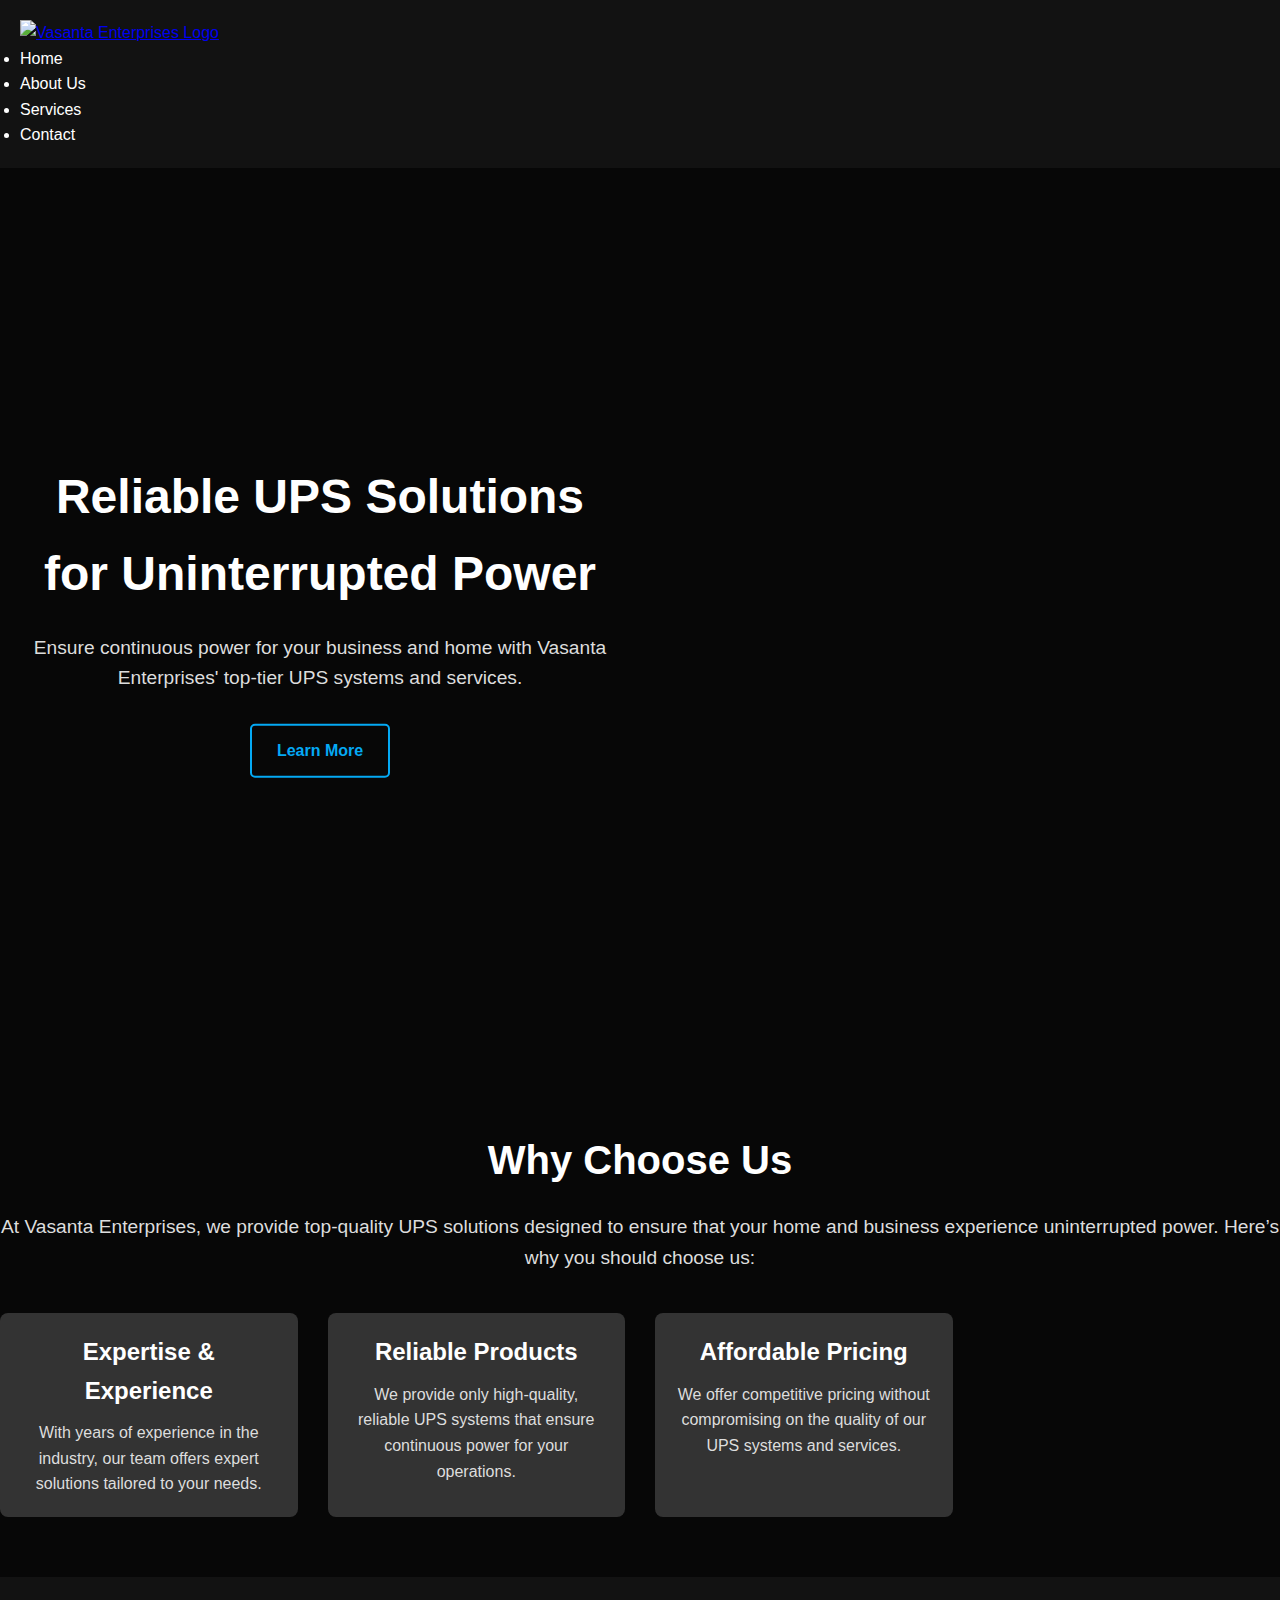
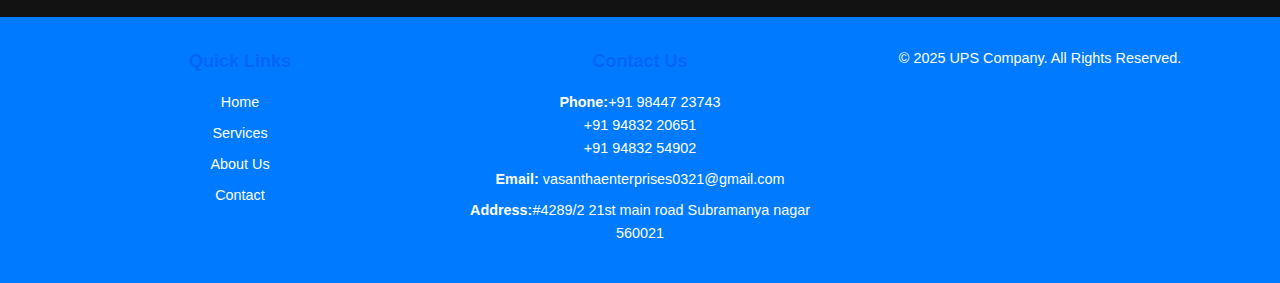
==== commit a9398828: "Add files via upload" ====
--- a/index.html
+++ b/index.html
@@ -4,17 +4,25 @@
   <meta charset="UTF-8">
   <meta name="viewport" content="width=device-width, initial-scale=1.0">
   <title>Vasanta Enterprises - UPS Services</title>
-  <link rel="stylesheet" href="styles.css">
+  <link rel="stylesheet" href="updated_style.css">
 </head>
 <body>
-   
+  <script>
+    const hamburger = document.querySelector('.hamburger');
+    const navMobile = document.querySelector('.nav-mobile');
+  
+    hamburger.addEventListener('click', () => {
+      navMobile.classList.toggle('active');
+    });
+  </script>
+  
   <!-- Header Section -->
   <header class="header">
     <div class="container">
       <!-- Logo Section -->
       <div class="logo">
         <a href="#">
-          <img src="logo.jpg" alt="Vasanta Enterprises Logo">
+          <img src="C:\Users\6796m\OneDrive\Desktop\ups zip files\Logo (2).jpg" alt="Vasanta Enterprises Logo">
         </a>
       </div>
       
@@ -40,15 +48,7 @@
       </div>
     </div>
   </section>
-  <!DOCTYPE html>
-<html lang="en">
-<head>
-  <meta charset="UTF-8">
-  <meta name="viewport" content="width=device-width, initial-scale=1.0">
-  <title>About Us | Vasanta Enterprises</title>
-  <link rel="stylesheet" href="styles.css">
-</head>
-<body>
+
   <!-- About Us / Why Choose Us Section -->
   <section class="about-us">
     <div class="container">
@@ -66,10 +66,6 @@
             <p class="reason-description">We provide only high-quality, reliable UPS systems that ensure continuous power for your operations.</p>
           </div>
           <div class="reason">
-            <h3 class="reason-heading">24/7 Support</h3>
-            <p class="reason-description">Our support team is available round the clock to assist with any UPS-related issues, ensuring peace of mind.</p>
-          </div>
-          <div class="reason">
             <h3 class="reason-heading">Affordable Pricing</h3>
             <p class="reason-description">We offer competitive pricing without compromising on the quality of our UPS systems and services.</p>
           </div>
@@ -77,19 +73,6 @@
       </div>
     </div>
   </section>
-</body>
-</html>
-<!DOCTYPE html>
-<html lang="en">
-<head>
-  <meta charset="UTF-8">
-  <meta name="viewport" content="width=device-width, initial-scale=1.0">
-  <title>Services | Vasanta Enterprises</title>
-  <link rel="stylesheet" href="styles.css">
-</head>
-<body>
- 
-
 </body>
 <!-- Footer Section -->
 <footer class="footer">
--- a/updated_style.css
+++ b/updated_style.css
@@ -0,0 +1,1127 @@
+/* Global Reset */
+* {
+  margin: 0;
+  padding: 0;
+  box-sizing: border-box;
+}
+
+body {
+  font-family: 'Arial', sans-serif;
+  background-color: #1c1c1c; /* Dark background */
+  color: #fff;
+  line-height: 1.6;
+}
+
+/* Header Section */
+.header {
+  background-color: #121212;
+  display: flex;
+  justify-content: space-between;
+  align-items: center;
+  padding: 20px;
+}
+
+.logo img {
+  height: 50px;
+}
+
+.nav {
+  display: flex;
+  list-style: none;
+  gap: 20px;
+}
+
+.nav a {
+  color: #fff;
+  text-decoration: none;
+  font-size: 16px;
+  font-weight: 500;
+  transition: color 0.3s ease;
+}
+
+.nav a:hover {
+  color: #04a9f4;
+}
+
+/* Mobile Navigation */
+.nav-mobile {
+  display: none;
+  flex-direction: column;
+  gap: 10px;
+  background-color: #121212;
+  padding: 10px;
+  position: absolute;
+  top: 60px;
+  right: 10px;
+  border-radius: 5px;
+}
+
+.hamburger {
+  display: none;
+  flex-direction: column;
+  justify-content: space-between;
+  width: 25px;
+  height: 20px;
+  cursor: pointer;
+}
+
+.hamburger div {
+  height: 3px;
+  background-color: #fff;
+}
+
+/* Hero Section */
+.hero {
+  position: relative;
+  height: 100vh;
+  background-image: url("https://www.ipd.com.au/images/delta/banner.jpg");
+  background-size: cover;
+  background-position: center;
+  color: #fff;
+  text-align: center;
+  padding: 40px 20px;
+}
+
+.hero-content {
+  position: absolute;
+  top: 50%;
+  left: 50%;
+  transform: translate(-50%, -50%);
+  max-width: 600px;
+}
+
+.hero-heading {
+  font-size: 3rem;
+  margin-bottom: 20px;
+}
+
+.hero-subheading {
+  font-size: 1.2rem;
+  margin-bottom: 30px;
+}
+
+.cta-buttons {
+  display: flex;
+  justify-content: center;
+  gap: 10px;
+}
+
+.cta-btn {
+  padding: 10px 20px;
+  font-size: 14px;
+  border-radius: 5px;
+  border: 2px solid #04a9f4;
+  color: #04a9f4;
+  background-color: transparent;
+  text-decoration: none;
+  transition: all 0.3s ease;
+}
+
+.cta-btn:hover {
+  background-color: #04a9f4;
+  color: #fff;
+}
+
+/* About Us Section */
+.about-us {
+  padding: 40px 20px;
+  text-align: center;
+}
+
+.section-heading {
+  font-size: 2.5rem;
+  margin-bottom: 20px;
+}
+
+.section-description {
+  font-size: 1.2rem;
+  margin-bottom: 30px;
+}
+
+.reasons {
+  display: grid;
+  grid-template-columns: repeat(auto-fill, minmax(250px, 1fr));
+  gap: 20px;
+}
+
+.reason {
+  background-color: #333;
+  padding: 20px;
+  border-radius: 8px;
+  transition: background-color 0.3s ease;
+}
+
+.reason:hover {
+  background-color: #04a9f4;
+}
+
+.reason-heading {
+  font-size: 1.5rem;
+  margin-bottom: 10px;
+}
+
+.reason-description {
+  font-size: 1rem;
+}
+
+/* Footer */
+.footer {
+  padding: 20px 10px;
+  background-color: #121212;
+  text-align: center;
+  font-size: 0.9rem;
+}
+
+.footer a {
+  color: #04a9f4;
+  text-decoration: none;
+}
+
+.footer a:hover {
+  text-decoration: underline;
+}
+
+/* Responsive Styles */
+@media (max-width: 768px) {
+  /* Header */
+  .nav {
+    display: none;
+  }
+
+  .hamburger {
+    display: flex;
+  }
+
+  .nav-mobile {
+    display: flex;
+  }
+
+  /* Hero Section */
+  .hero-heading {
+    font-size: 2rem;
+  }
+
+  .hero-subheading {
+    font-size: 1rem;
+  }
+
+  .cta-btn {
+    font-size: 12px;
+    padding: 8px 15px;
+  }
+
+  /* About Us */
+  .section-heading {
+    font-size: 2rem;
+  }
+
+  .reasons {
+    grid-template-columns: 1fr; /* Single column layout */
+  }
+
+  .reason {
+    padding: 15px;
+  }
+
+  .reason-heading {
+    font-size: 1.3rem;
+  }
+
+  .reason-description {
+    font-size: 0.9rem;
+  }
+}
+
+@media (max-width: 480px) {
+  /* Hero Section */
+  .hero-heading {
+    font-size: 1.8rem;
+  }
+
+  .hero-subheading {
+    font-size: 0.9rem;
+  }
+
+  .cta-btn {
+    font-size: 10px;
+    padding: 5px 10px;
+  }
+
+  /* Footer */
+  .footer {
+    font-size: 0.8rem;
+  }
+}
+
+  .nav ul li a:hover {
+    color: #04a9f4; /* Change text color on hover */
+    transform: scale(1.1); /* Slightly enlarge text on hover */
+  }
+  
+  .nav ul li a:hover::after {
+    width: 100%; /* Full underline on hover */
+    left: 0; /* Move underline to the left */
+  }
+  
+  /* Hover effect when the menu item is active */
+  .nav ul li a:active {
+    transform: scale(1.05);
+  }
+  
+  /* Hero Section */
+  .hero {
+    position: relative;
+    height: 100vh;
+    background-image: url("https://www.ipd.com.au/images/delta/banner.jpg");
+    background-size: cover;
+    background-position: left center;
+    background-color: rgba(0, 0, 0, 0.6); /* Dark overlay for better text visibility */
+  }
+  
+  .hero-content {
+    position: absolute;
+    top: 50%;
+    left: 20px; /* Align to the left side of the page */
+    transform: translateY(-50%);
+    max-width: 600px; /* Limit the width for readability */
+  }
+  
+  .hero-heading {
+    font-size: 3rem; /* Large heading */
+    font-weight: 700;
+    color: #fff;
+    margin-bottom: 20px;
+  }
+  
+  .hero-subheading {
+    font-size: 1.2rem;
+    color: #ddd;
+    margin-bottom: 30px;
+  }
+  
+  .cta-buttons {
+    display: flex;
+    gap: 20px;
+  }
+  
+  .cta-btn {
+    padding: 12px 25px;
+    font-size: 16px;
+    font-weight: bold;
+    text-decoration: none;
+    border-radius: 5px;
+    transition: all 0.3s ease;
+  }
+  
+  .secondary-btn {
+    background-color: transparent;
+    border: 2px solid #04a9f4; /* Blue border for secondary button */
+    color: #04a9f4;
+  }
+  
+  .secondary-btn:hover {
+    background-color: #04a9f4;
+    color: #fff; /* Invert color on hover */
+  }
+  
+  /* About Us Section */
+  .about-us {
+    position: relative;
+    background-size: cover;
+    background-position: left center;
+    background-color: rgba(0, 0, 0, 0.6);
+    padding: 60px 0;
+    text-align: center;
+  }
+  
+  .section-heading {
+    font-size: 2.5rem;
+    font-weight: 700;
+    color: #fff;
+    margin-bottom: 20px;
+  }
+  
+  .section-description {
+    font-size: 1.2rem;
+    color: #ddd;
+    margin-bottom: 40px;
+  }
+  
+  .reasons {
+    display: grid;
+    grid-template-columns: repeat(auto-fill, minmax(250px, 1fr));
+    gap: 30px;
+    justify-content: center;
+  }
+  
+  .reason {
+    background-color: #333;
+    padding: 20px;
+    border-radius: 8px;
+    transition: background-color 0.3s ease;
+  }
+  
+  .reason:hover {
+    background-color: #04a9f4; /* Hover effect with blue background */
+  }
+  
+  .reason-heading {
+    font-size: 1.5rem;
+    font-weight: 600;
+    color: #fff;
+    margin-bottom: 10px;
+  }
+  
+  .reason-description {
+    font-size: 1rem;
+    color: #ddd;
+  }
+  
+  /* Services Section */
+  .services {
+    background-color: #121212;
+    position: relative;
+    height: 100vh;
+    background-image: url(""); /* Replace with your background image */
+    background-size: cover;
+    background-position: left center;
+    background-color: rgba(0, 0, 0, 0.6);
+    padding: 60px 0;
+    text-align: center;
+  }
+  
+  .service-cards {
+    display: grid;
+    grid-template-columns: repeat(auto-fill, minmax(280px, 1fr));
+    gap: 30px;
+    justify-content: center;
+    align-items: center;
+    margin-top: 20px;
+  }
+  
+  .service-card {
+    background-color: #333;
+    padding: 30px;
+    border-radius: 8px;
+    text-align: center;
+    transition: transform 0.3s ease, box-shadow 0.3s ease;
+    position: relative;
+    overflow: hidden;
+    z-index: 1;
+  }
+  
+  /* Responsive Styles */
+  @media (max-width: 768px) {
+    .container {
+      flex-direction: column;
+      align-items: flex-start;
+    }
+  
+    .nav ul {
+      flex-direction: column;
+      gap: 15px;
+    }
+  
+    .hero-heading {
+      font-size: 2.5rem;
+    }
+  
+    .hero-subheading {
+      font-size: 1rem;
+    }
+  
+    .cta-btn {
+      font-size: 14px;
+      padding: 10px 20px;
+    }
+  }
+  
+  @media (max-width: 480px) {
+    .hero-heading {
+      font-size: 2rem;
+    }
+  
+    .cta-btn {
+      font-size: 12px;
+      padding: 8px 15px;
+    }
+  
+    .section-heading {
+      font-size: 2rem;
+    }
+  
+    .reason-heading {
+      font-size: 1.2rem;
+    }
+  
+    .service-card {
+      padding: 20px;
+    }
+  }
+  /* Global Reset */
+* {
+    margin: 0;
+    padding: 0;
+    box-sizing: border-box;
+  }
+  
+  body {
+    font-family: 'Arial', sans-serif;
+    background-color: #1c1c1c; /* Dark background */
+    color: #fff; /* White text for readability */
+    line-height: 1.6;
+  }
+  
+  /* Service Card Hover Effect */
+  .service-card {
+    background-color: #f1f1f1;
+    padding: 20px;
+    width: 250px;
+    border-radius: 8px;
+    text-align: center;
+    transition: transform 0.3s ease, background-color 0.3s ease;
+    box-shadow: 0 4px 6px rgba(0, 0, 0, 0.1);
+    margin-bottom: 20px; /* Add space between cards */
+  }
+  
+  .service-card:hover {
+    transform: translateY(-10px); /* Lift effect on hover */
+    box-shadow: 0 8px 12px rgba(0, 0, 0, 0.2); /* Box shadow on hover */
+  }
+  
+  /* Blue Glow Effect on Hover */
+  .service-card:hover::before {
+    content: "";
+    position: absolute;
+    top: 50%;
+    left: 50%;
+    width: 120%;
+    height: 120%;
+    background: rgba(4, 169, 244, 0.6); /* Blue glow */
+    border-radius: 10px;
+    transform: translate(-50%, -50%);
+    animation: glow 1.5s infinite ease-in-out; /* Animated glow */
+    z-index: 0; /* Ensure the glow is behind the content */
+  }
+  
+  /* Glow Animation */
+  @keyframes glow {
+    0% {
+      box-shadow: 0 0 5px rgba(4, 169, 244, 0.6), 0 0 15px rgba(4, 169, 244, 0.6), 0 0 30px rgba(4, 169, 244, 0.6);
+    }
+    50% {
+      box-shadow: 0 0 15px rgba(4, 169, 244, 1), 0 0 25px rgba(4, 169, 244, 1), 0 0 40px rgba(4, 169, 244, 1);
+    }
+    100% {
+      box-shadow: 0 0 5px rgba(4, 169, 244, 0.6), 0 0 15px rgba(4, 169, 244, 0.6), 0 0 30px rgba(4, 169, 244, 0.6);
+    }
+  }
+  
+  /* Service Icon Styling */
+  .service-icon img {
+    width: 60px; /* Icon size */
+    height: 60px;
+    margin-bottom: 20px;
+  }
+  
+  /* Service Heading */
+  .service-heading {
+    font-size: 1.8rem;
+    font-weight: 600;
+    color: #fff;
+    margin-bottom: 15px;
+    z-index: 2; /* Ensure heading text stays above the glow */
+    position: relative; /* Needed for z-index to work */
+  }
+  
+  /* Service Description */
+  .service-description {
+    font-size: 1rem;
+    color: #ddd;
+  }
+  
+
+  .services-container {
+    display: flex;
+    justify-content: center;
+    flex-wrap: wrap;
+    gap: 20px;
+    padding: 40px;
+    margin: 0 auto;
+    max-width: 1200px;
+    text-align: center;
+    margin-bottom: 80px; /* Add this margin to create space between the cards and footer */
+    overflow: visible;
+  }
+  /* Footer Styling */
+  .footer {
+    background-color: #121212;
+    color: #ffffff;
+    padding: 40px 20px;
+    font-family: Arial, sans-serif;
+    margin-top: 40px;
+    min-height: 150px;
+    position: relative;
+  }
+  
+  .footer-container {
+    display: flex;
+    flex-wrap: wrap;
+    justify-content: space-between;
+    max-width: 1200px;
+    margin: 0 auto;
+  }
+  
+  .footer-container div {
+    flex: 1 1 250px;
+    margin: 10px;
+  }
+  
+  /* Footer Headings */
+  .footer h3 {
+    margin-bottom: 15px;
+    font-size: 18px;
+    color: #0054f094; /* Accent color */
+  }
+  
+  /* Footer Links */
+  .footer-links ul {
+    list-style: none;
+    padding: 0;
+  }
+  
+  .footer-links ul li {
+    margin: 8px 0;
+  }
+  
+  .footer-links ul li a {
+    color: #ffffff;
+    text-decoration: none;
+    transition: color 0.3s ease;
+  }
+  
+  .footer-links ul li a:hover {
+    color: #0040f08f; /* Hover effect */
+  }
+  
+  /* Footer Contact */
+  .footer-contact p {
+    margin: 8px 0;
+  }
+  
+  /* Social Media Links */
+  .footer-social a {
+    display: inline-block;
+    margin-right: 10px;
+    color: #ffffff;
+    text-decoration: none;
+    transition: color 0.3s ease;
+  }
+  
+  .footer-social a:hover {
+    color: #004cf09c; /* Hover effect */
+  }
+  
+  /* Newsletter Section */
+  .footer-newsletter input[type="email"] {
+    width: 70%;
+    padding: 10px;
+    margin-right: 10px;
+    border: none;
+    border-radius: 5px;
+  }
+  
+  .footer-newsletter button {
+    padding: 10px 15px;
+    border: none;
+    background-color: #0054f0a4;
+    color: #121212;
+    border-radius: 5px;
+    cursor: pointer;
+    transition: background-color 0.3s ease;
+  }
+  
+
+  /* Responsive Design for Small Screens */
+  @media (max-width: 768px) {
+    .service-card {
+      width: 100%;
+      max-width: 300; /* Full width on smaller screens */
+      display: grid;
+      grid-template-columns: repeat(auto-fit, minmax(250px, 1fr));
+      gap: 20px;
+    }
+  
+    .service-heading {
+      font-size: 1.6rem;
+    }
+  
+    .service-description {
+      font-size: 1rem;
+    }
+
+    .services-container {
+        justify-content: center; /* Centers the cards */
+        padding: 20px; /* Less padding on mobile */
+      }
+  
+    .footer-container {
+      flex-direction: column;
+      align-items: center;
+    }
+  
+    .footer-newsletter input[type="email"] {
+      width: 100%;
+      margin-bottom: 10px;
+    }
+  
+    .footer-newsletter button {
+      width: 100%;
+    }
+  }
+  
+  @media (max-width: 480px) {
+    .service-heading {
+      font-size: 1.4rem;
+    }
+  
+    .service-card {
+        width: 100%; /* Full width for very small screens */
+        padding: 15px; /* Adjust padding for small screens */
+    }
+  
+    .footer h3 {
+      font-size: 16px;
+    }
+  }
+  /* Global Reset */
+* {
+    margin: 0;
+    padding: 0;
+    box-sizing: border-box;
+  }
+  
+  /* Body Styling */
+  body {
+    margin: 0;
+    font-family: Arial, sans-serif;
+    background-color: #f7f9fc;
+    color: #353535;
+  }
+  
+  /* Main Header */
+  .main-header {
+    background-color: #007bff;
+    padding: 10px 0;
+  }
+  
+  /* Navbar */
+  .navbar .nav-menu {
+    list-style: none;
+    display: flex;
+    justify-content: center;
+    margin: 0;
+    padding: 0;
+  }
+  
+  .navbar .nav-menu li {
+    margin: 0 15px;
+  }
+  
+  .navbar .nav-menu a {
+    text-decoration: none;
+    color: #fff;
+    font-size: 18px;
+    transition: color 0.3s ease;
+  }
+  
+  .navbar .nav-menu a:hover {
+    color: #dfe3ee;
+  }
+  
+  .navbar .nav-menu a.active {
+    color: #f8f8f8;
+    border-bottom: 2px solid #f8f8f8;
+  }
+  
+  /* Services Section */
+  .services-section {
+    padding: 50px 20px;
+    text-align: center;
+    background-color: #fff;
+  }
+  
+  .section-title {
+    font-size: 36px;
+    color: #007bff;
+    margin-bottom: 30px;
+  }
+  
+  .service-cards-container {
+    display: flex;
+    flex-wrap: wrap;
+    justify-content: center;
+    gap: 20px;
+  }
+  
+  /* Service Card Styling */
+  .service-card {
+    text-decoration: none;
+    color: #333;
+    background-color: #f1f1f1;
+    padding: 20px;
+    width: 250px;
+    border-radius: 8px;
+    text-align: center;
+    transition: transform 0.3s ease, background-color 0.3s ease;
+    box-shadow: 0 4px 6px rgba(0, 0, 0, 0.1);
+  }
+  
+  .service-card:hover {
+    transform: translateY(-10px);
+    background-color: #e9f5ff;
+  }
+  
+  .service-card h3 {
+    font-size: 24px;
+    color: #007bff;
+    margin-bottom: 10px;
+    transition: color 0.3s ease;
+  }
+  
+  .service-card p {
+    font-size: 16px;
+    color: #666;
+    line-height: 1.5;
+    transition: color 0.3s ease;
+  }
+  
+  .service-card:hover h3 {
+    color: #007bff;
+  }
+  
+  .service-card:hover p {
+    color: #0056b3;
+  }
+  
+  /* Footer Styling */
+  .footer {
+    padding: 20px;
+    text-align: center;
+    background-color: #007bff;
+    color: #fff;
+  }
+  
+  /* Contact Section */
+  .contact-section {
+    padding: 50px 20px;
+    text-align: center;
+    background-color: #fff;
+  }
+  
+  .contact-description {
+    font-size: 18px;
+    color: #555;
+    margin-bottom: 30px;
+  }
+  
+  .contact-details {
+    display: flex;
+    flex-wrap: wrap;
+    justify-content: center;
+    gap: 20px;
+  }
+  
+  .contact-info {
+    text-align: left;
+    max-width: 300px;
+  }
+  
+  .contact-info h3 {
+    color: #007bff;
+    font-size: 20px;
+    margin-bottom: 5px;
+  }
+  
+  .contact-info p {
+    font-size: 16px;
+    color: #666;
+  }
+  
+  /* Map Container */
+  .map-container {
+    max-width: 100%;
+  }
+  
+  .animated-map {
+    transition: transform 0.5s ease;
+  }
+  
+  /* Responsive Design for Small Screens */
+  @media (max-width: 768px) {
+    .service-card {
+      width: 100%; /* Full width on smaller screens */
+    }
+  
+    .service-card h3 {
+      font-size: 20px;
+    }
+  
+    .service-card p {
+      font-size: 14px;
+    }
+  
+    .footer {
+      padding: 10px;
+    }
+  
+    .contact-info {
+      max-width: 100%;
+    }
+  }
+  
+  body {
+    font-family: Arial, sans-serif;
+}
+
+.menu-container {
+    position: fixed;
+}
+
+.menu-bar {
+    width: 30px;
+    height: 22px;
+    display: flex;
+    flex-direction: column;
+    justify-content: space-between;
+    cursor: pointer;
+}
+
+.line {
+    height: 4px;
+    background-color: #000;
+}
+
+
+.menu-links a:hover {
+    background-color: #575757;
+}
+
+.menu-links {
+    display: none;
+    position: absolute;
+    top: 35px;  /* Adjust this value if you want the menu to appear lower or higher */
+    left: 0;
+    background-color: #fff5f5;
+    border-radius: 5px;
+    padding: 10px;
+    width: 150px;  /* Adjust width as needed */
+}
+
+.menu-links.active {
+    display: block;
+}
+
+.menu-links a {
+    color: white;
+    text-decoration: none;
+    display: block;  /* Ensures each link takes a full line */
+    padding: 8px;
+    margin: 5px 0;   /* Add space between the links */
+}
+
+
+
+body {
+    margin: 0;
+    font-family: Arial, sans-serif;
+    background-color: #121212;
+    color: #fff;
+  }
+
+  .navbar {
+    display: flex;
+    justify-content: space-between;
+    align-items: center;
+    padding: 1rem;
+    background-color: #1e1e1e;
+    box-shadow: 0 2px 4px rgba(0, 0, 0, 0.5);
+  }
+
+  .hamburger {
+    cursor: pointer;
+    width: 30px;
+    height: 20px;
+    display: flex;
+    flex-direction: column;
+    justify-content: space-between;
+  }
+
+  .hamburger div {
+    width: 100%;
+    height: 3px;
+    background-color: #fff;
+    border-radius: 5px;
+    transition: transform 0.3s ease, opacity 0.3s ease;
+  }
+
+  .menu {
+    display: none;
+    flex-direction: column;
+    background-color: #1e1e1e;
+    position: absolute;
+    top: 60px;
+    right: 0;
+    width: 200px;
+    border: 1px solid #333;
+    border-radius: 5px;
+    overflow: hidden;
+  }
+
+  .menu a {
+    text-decoration: none;
+    color: #fff;
+    padding: 1rem;
+    border-bottom: 1px solid #333;
+    transition: background-color 0.3s ease;
+  }
+
+  .menu a:hover {
+    background-color: #333;
+  }
+
+  .hamburger.active div:nth-child(1) {
+    transform: translateY(8px) rotate(45deg);
+  }
+
+  .hamburger.active div:nth-child(2) {
+    opacity: 0;
+  }
+
+  .hamburger.active div:nth-child(3) {
+    transform: translateY(-8px) rotate(-45deg);
+  }
+
+  .menu.show {
+    display: flex;
+  }
+
+/* Services Section */
+.services {
+  background-color: #121212;
+  position: absolute;
+  height: 100vh;
+  background-image: url(""); /* Replace with your background image */
+  background-size: cover;
+  background-position: center;
+  padding: 60px 0;
+  text-align: center;
+  color: #fff;
+  overflow: hidden;
+}
+
+.services h2 {
+  font-size: 2.5rem;
+  font-weight: bold;
+  margin-bottom: 30px;
+  color: #f9f9f9;
+  text-transform: uppercase;
+  letter-spacing: 2px;
+  animation: fadeInDown 1s ease-in-out;
+}
+
+.service-cards {
+  display: grid;
+  grid-template-columns: repeat(auto-fill, minmax(280px, 1fr));
+  gap: 30px;
+  justify-content: center;
+  align-items: center;
+  margin-top: 20px;
+  animation: fadeIn 1.5s ease-in-out;
+}
+
+.service-card {
+  background-color: #1e1e1e;
+  padding: 30px;
+  border-radius: 12px;
+  text-align: center;
+  transition: transform 0.3s ease, box-shadow 0.3s ease;
+  position: relative;
+  overflow: hidden;
+  z-index: 1;
+  box-shadow: 0 4px 6px rgba(0, 0, 0, 0.3);
+}
+
+.service-card:hover {
+  transform: translateY(-10px);
+  box-shadow: 0 8px 12px rgba(0, 0, 0, 0.5);
+  background: linear-gradient(145deg, #2c2c2c, #1a1a1a);
+}
+
+.service-card::before {
+  content: '';
+  position: absolute;
+  top: 0;
+  left: 0;
+  width: 100%;
+  height: 100%;
+  background: linear-gradient(145deg, rgba(255, 255, 255, 0.1), rgba(0, 0, 0, 0.3));
+  opacity: 0;
+  transition: opacity 0.3s ease;
+  z-index: -1;
+}
+
+.service-card:hover::before {
+  opacity: 1;
+}
+
+.service-card h3 {
+  font-size: 1.5rem;
+  color: #fff;
+  margin-bottom: 15px;
+  text-transform: uppercase;
+  animation: fadeInUp 1s ease-in-out;
+}
+
+.service-card p {
+  font-size: 1rem;
+  color: #ccc;
+  line-height: 1.5;
+  animation: fadeIn 1.5s ease-in-out;
+}
+
+/* Animations */
+@keyframes fadeIn {
+  from {
+    opacity: 0;
+    transform: scale(0.9);
+  }
+  to {
+    opacity: 1;
+    transform: scale(1);
+  }
+}
+
+@keyframes fadeInUp {
+  from {
+    opacity: 0;
+    transform: translateY(20px);
+  }
+  to {
+    opacity: 1;
+    transform: translateY(0);
+  }
+}
+
+@keyframes fadeInDown {
+  from {
+    opacity: 0;
+    transform: translateY(-20px);
+  }
+  to {
+    opacity: 1;
+    transform: translateY(0);
+  }
+}
+
+
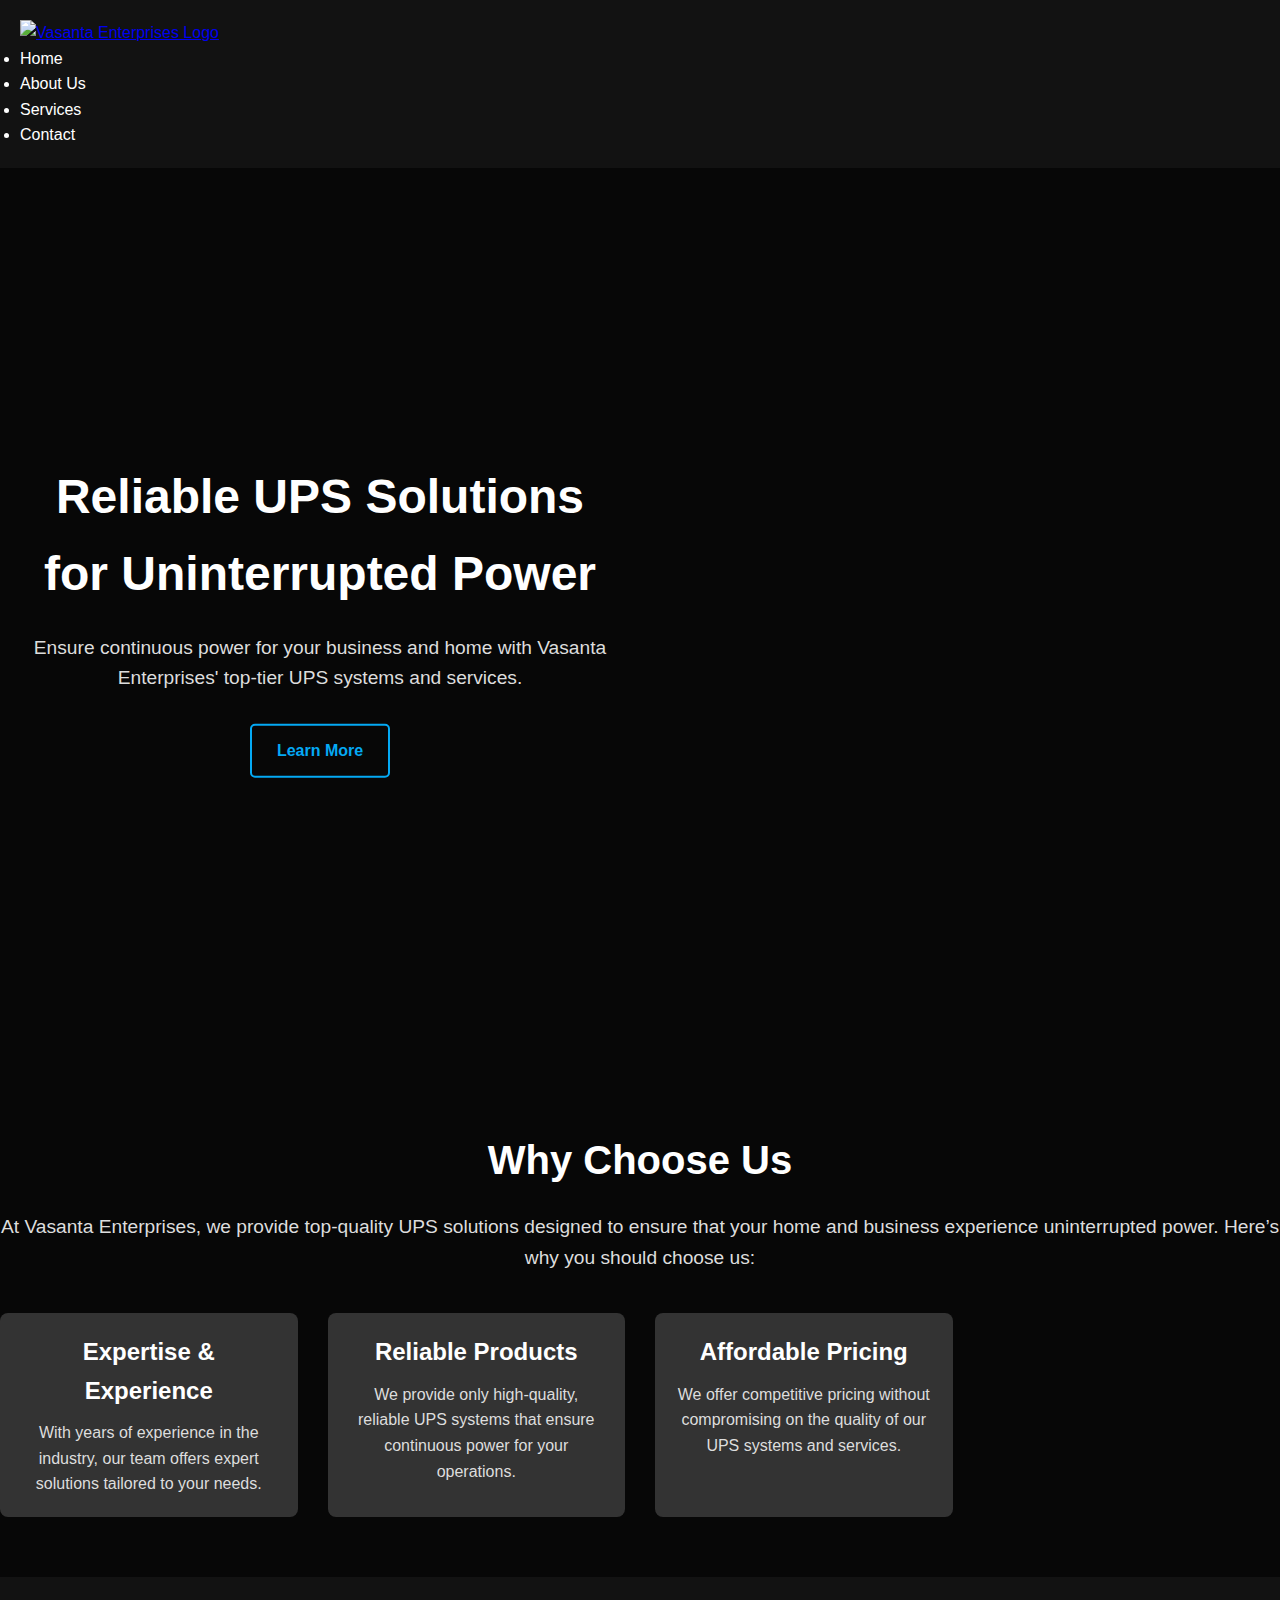
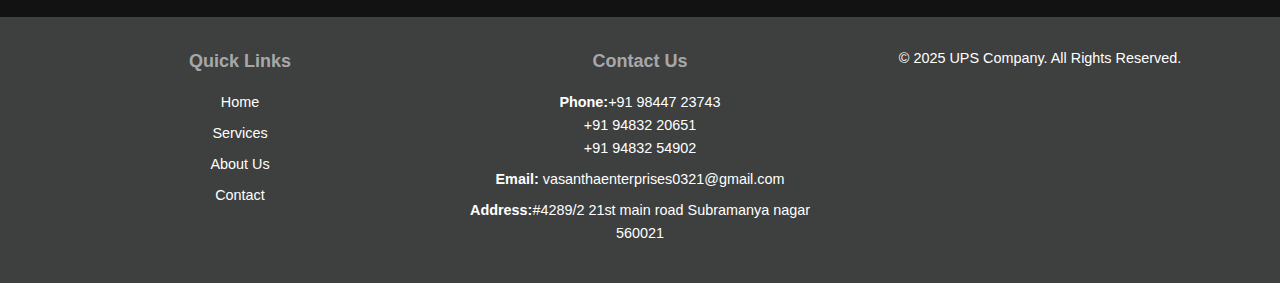
==== commit b9727799: "Add files via upload" ====
--- a/index.html
+++ b/index.html
@@ -22,7 +22,7 @@
       <!-- Logo Section -->
       <div class="logo">
         <a href="#">
-          <img src="C:\Users\6796m\OneDrive\Desktop\ups zip files\Logo (2).jpg" alt="Vasanta Enterprises Logo">
+          <img src="raw.https://github.com/vasantha-entp/UPS/blob/main/logo.jpg" alt="Vasanta Enterprises Logo">
         </a>
       </div>
       
--- a/updated_style.css
+++ b/updated_style.css
@@ -581,7 +581,7 @@
   .footer h3 {
     margin-bottom: 15px;
     font-size: 18px;
-    color: #0054f094; /* Accent color */
+    color: #f6f8fb94; /* Accent color */
   }
   
   /* Footer Links */
@@ -808,7 +808,7 @@
   .footer {
     padding: 20px;
     text-align: center;
-    background-color: #007bff;
+    background-color: #3e3f3f;
     color: #fff;
   }
   
@@ -1124,4 +1124,101 @@
   }
 }
 
-
+/* General Styles */
+body {
+  font-family: Arial, sans-serif;
+  margin: 0;
+  padding: 0;
+  background-color: #121212; /* Dark background */
+  color: #ffffff; /* Light text */
+}
+
+#services {
+  padding: 20px;
+  text-align: center;
+  background-color: #1e1e1e; /* Slightly lighter dark for the section */
+  border-radius: 8px;
+}
+
+.service-title {
+  font-size: 2rem;
+  margin-bottom: 20px;
+  color: #00bcd4; /* Bright accent color for the title */
+}
+
+/* Cards Container */
+.cards-container {
+  display: flex;
+  flex-wrap: wrap;
+  justify-content: center;
+  gap: 20px;
+  animation: fadeIn 1s ease-in-out;
+}
+
+/* Card Styles */
+.card {
+  background-color: #2b2b2b; /* Dark gray for cards */
+  border: 1px solid #444; /* Subtle border */
+  border-radius: 8px;
+  padding: 15px;
+  max-width: 300px;
+  text-align: left;
+  box-shadow: 0 4px 6px rgba(0, 0, 0, 0.3);
+  transition: transform 0.3s, box-shadow 0.3s, background-color 0.3s, color 0.3s;
+  color: #ffffff; /* Default light text */
+  cursor: pointer;
+}
+
+/* Card Text Styles */
+.card h3 {
+  margin-top: 0;
+  color: #03dac6; /* Accent color for card titles */
+}
+
+.card ul {
+  list-style-type: disc;
+  padding-left: 20px;
+}
+
+/* Hover Effect */
+.card:hover {
+  background-color: #ffffff; /* Light background on hover */
+  color: #000000; /* Dark text on hover for readability */
+  border-color: #00bcd4; /* Accent border for visibility */
+  box-shadow: 0 8px 12px rgba(0, 0, 0, 0.3); /* Enhance shadow */
+  transform: scale(1.05); /* Slight scale effect on hover */
+  transition: background-color 0.3s, color 0.3s, transform 0.3s, box-shadow 0.3s; /* Smooth transition */
+}
+
+/* Active State (on click) */
+.card:active {
+  background-color: #ffffff; /* Change background to white */
+  color: #000000; /* Change text to black for readability */
+  border-color: #00bcd4; /* Accent border */
+  box-shadow: 0 4px 6px rgba(0, 0, 0, 0.2);
+}
+
+/* Animation */
+@keyframes fadeIn {
+  from {
+    opacity: 0;
+    transform: translateY(20px);
+  }
+  to {
+    opacity: 1;
+    transform: translateY(0);
+  }
+}
+
+/* Responsive Design for Mobile */
+@media (max-width: 768px) {
+  .cards-container {
+    flex-direction: column;
+    align-items: center;
+  }
+
+  .card {
+    max-width: 90%;
+  }
+}
+
